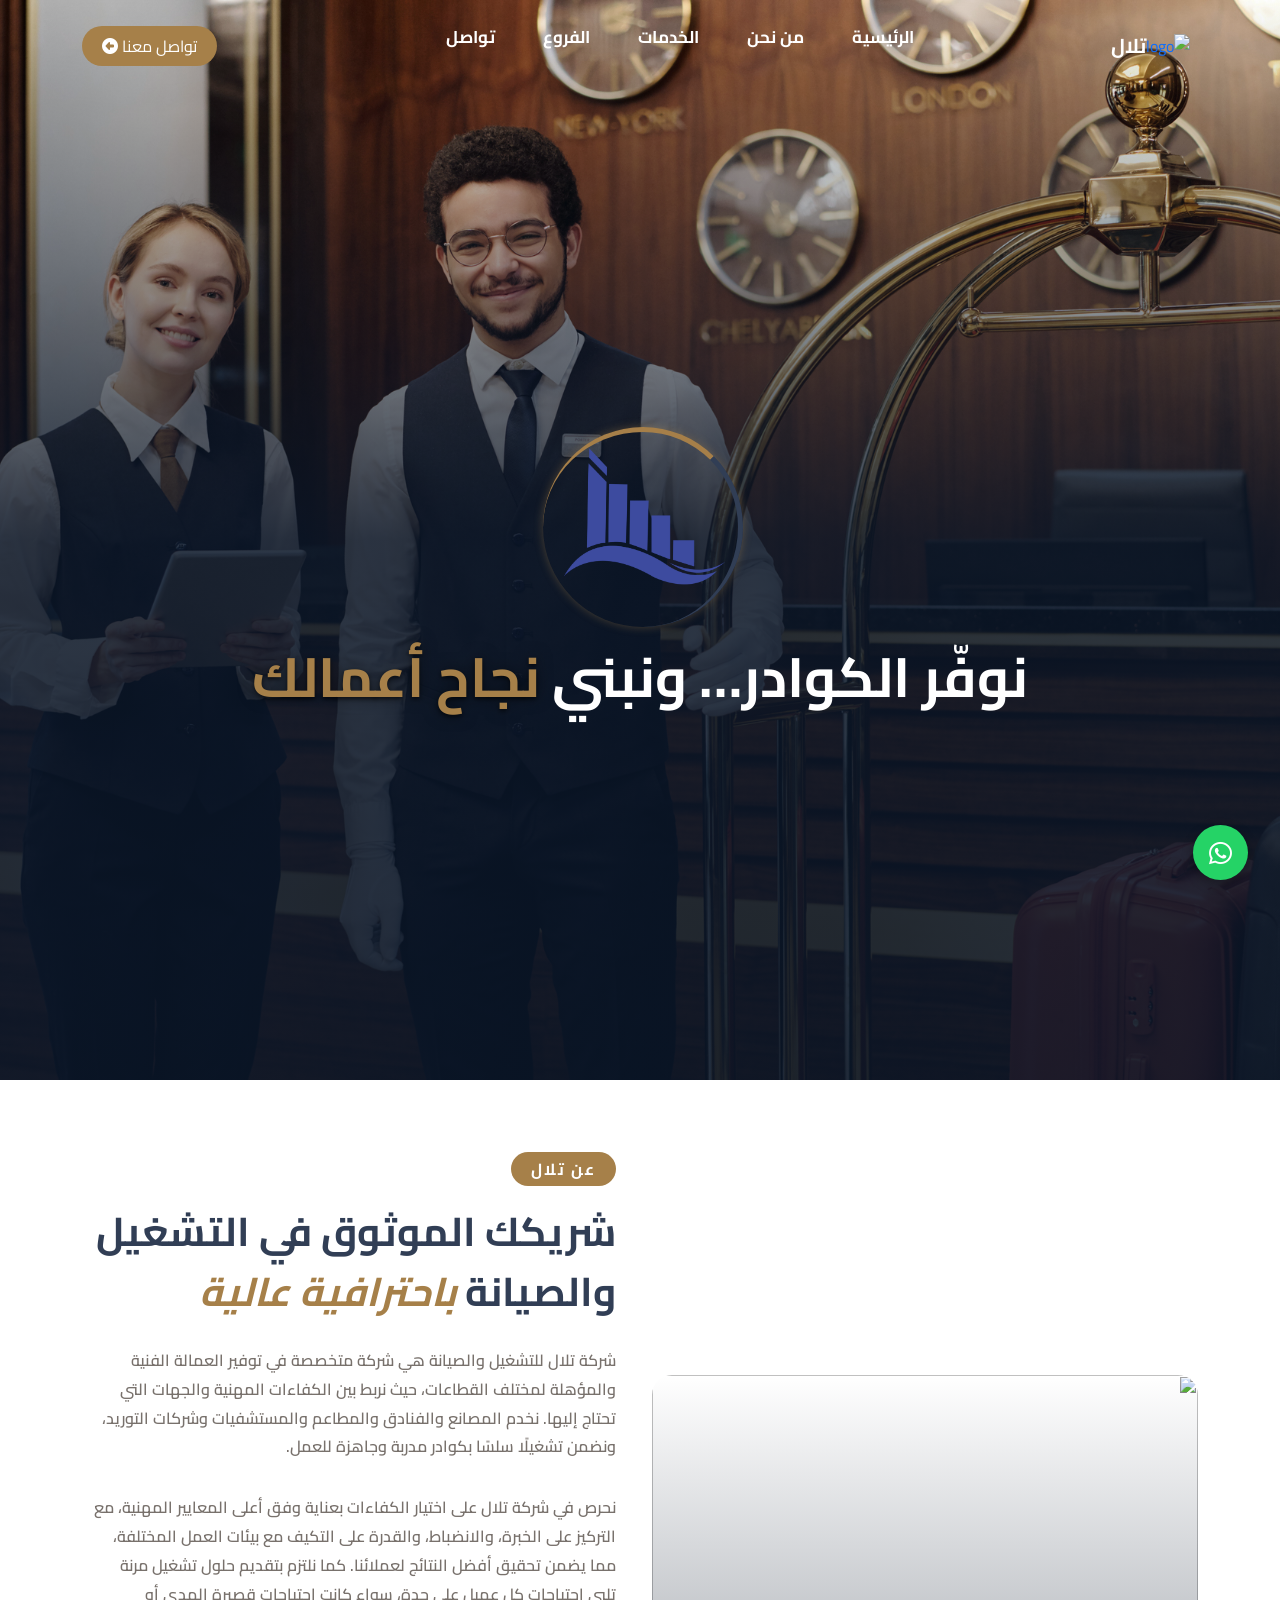
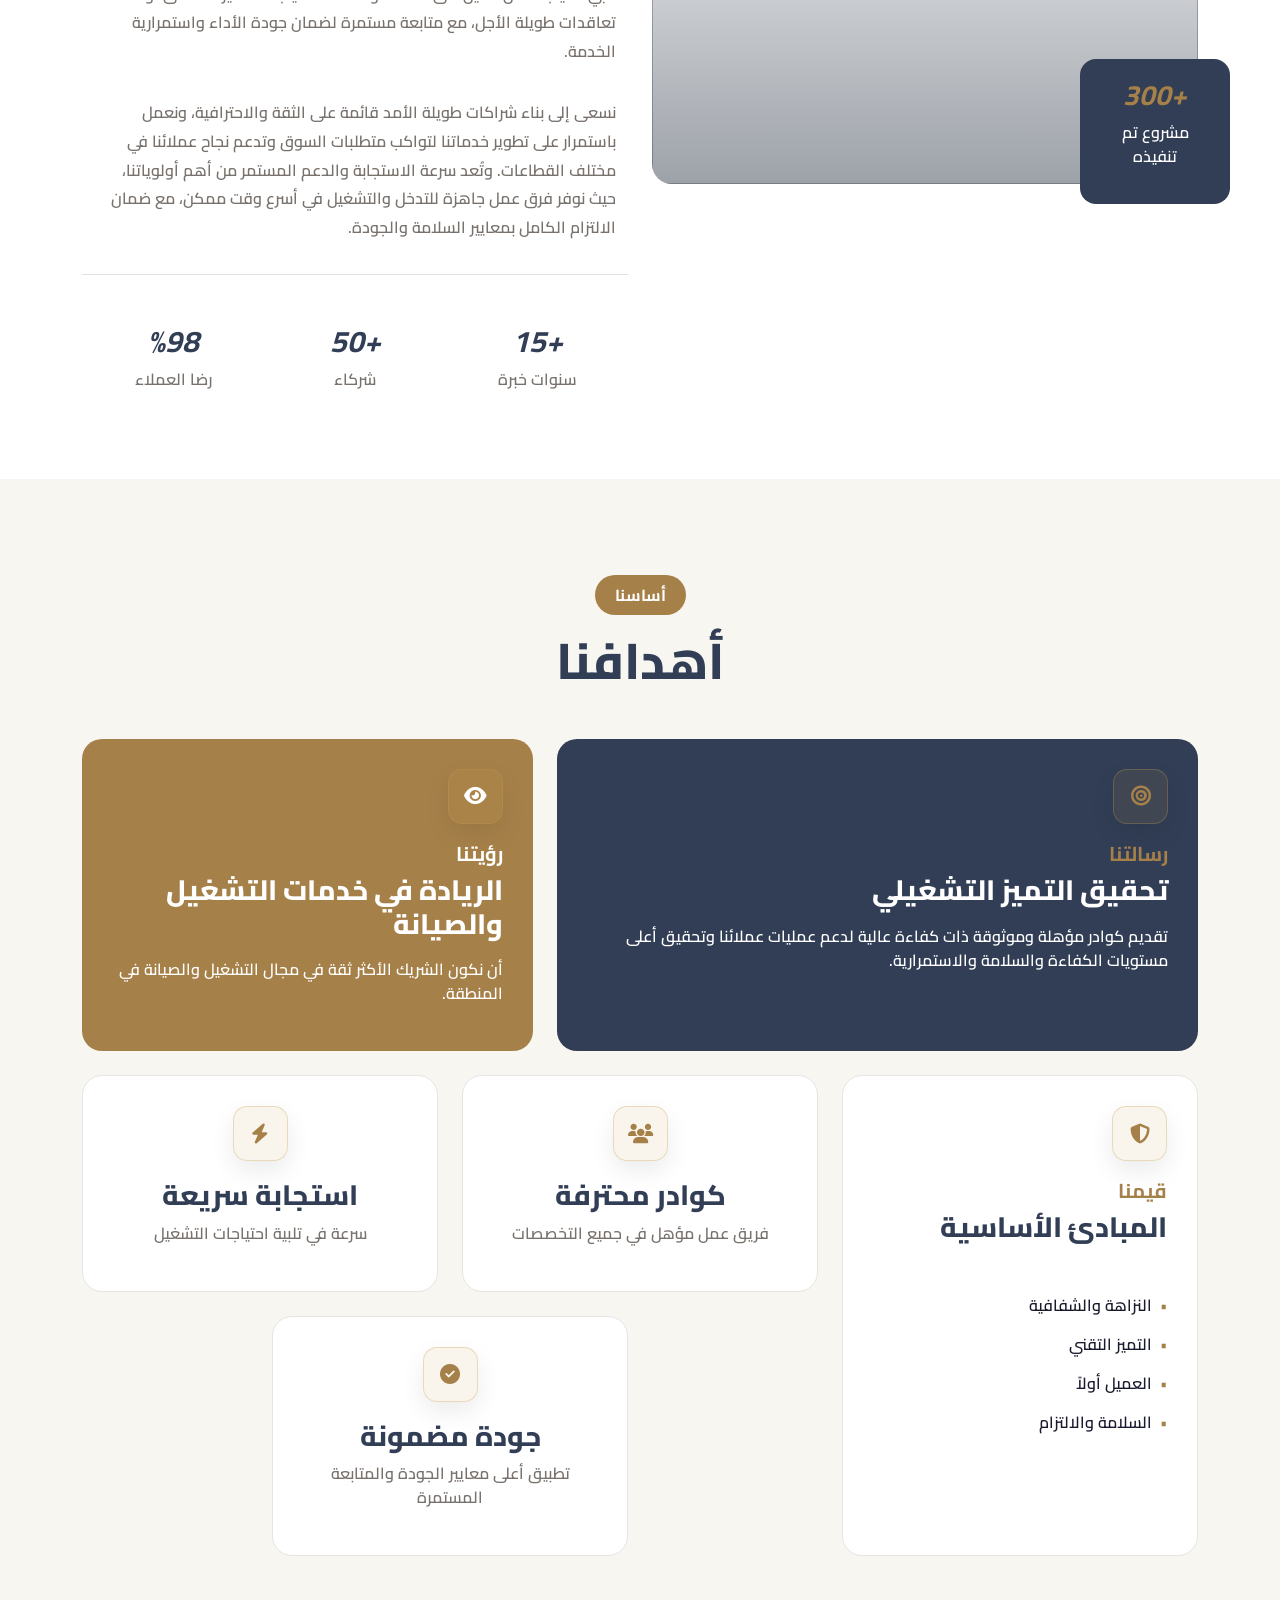
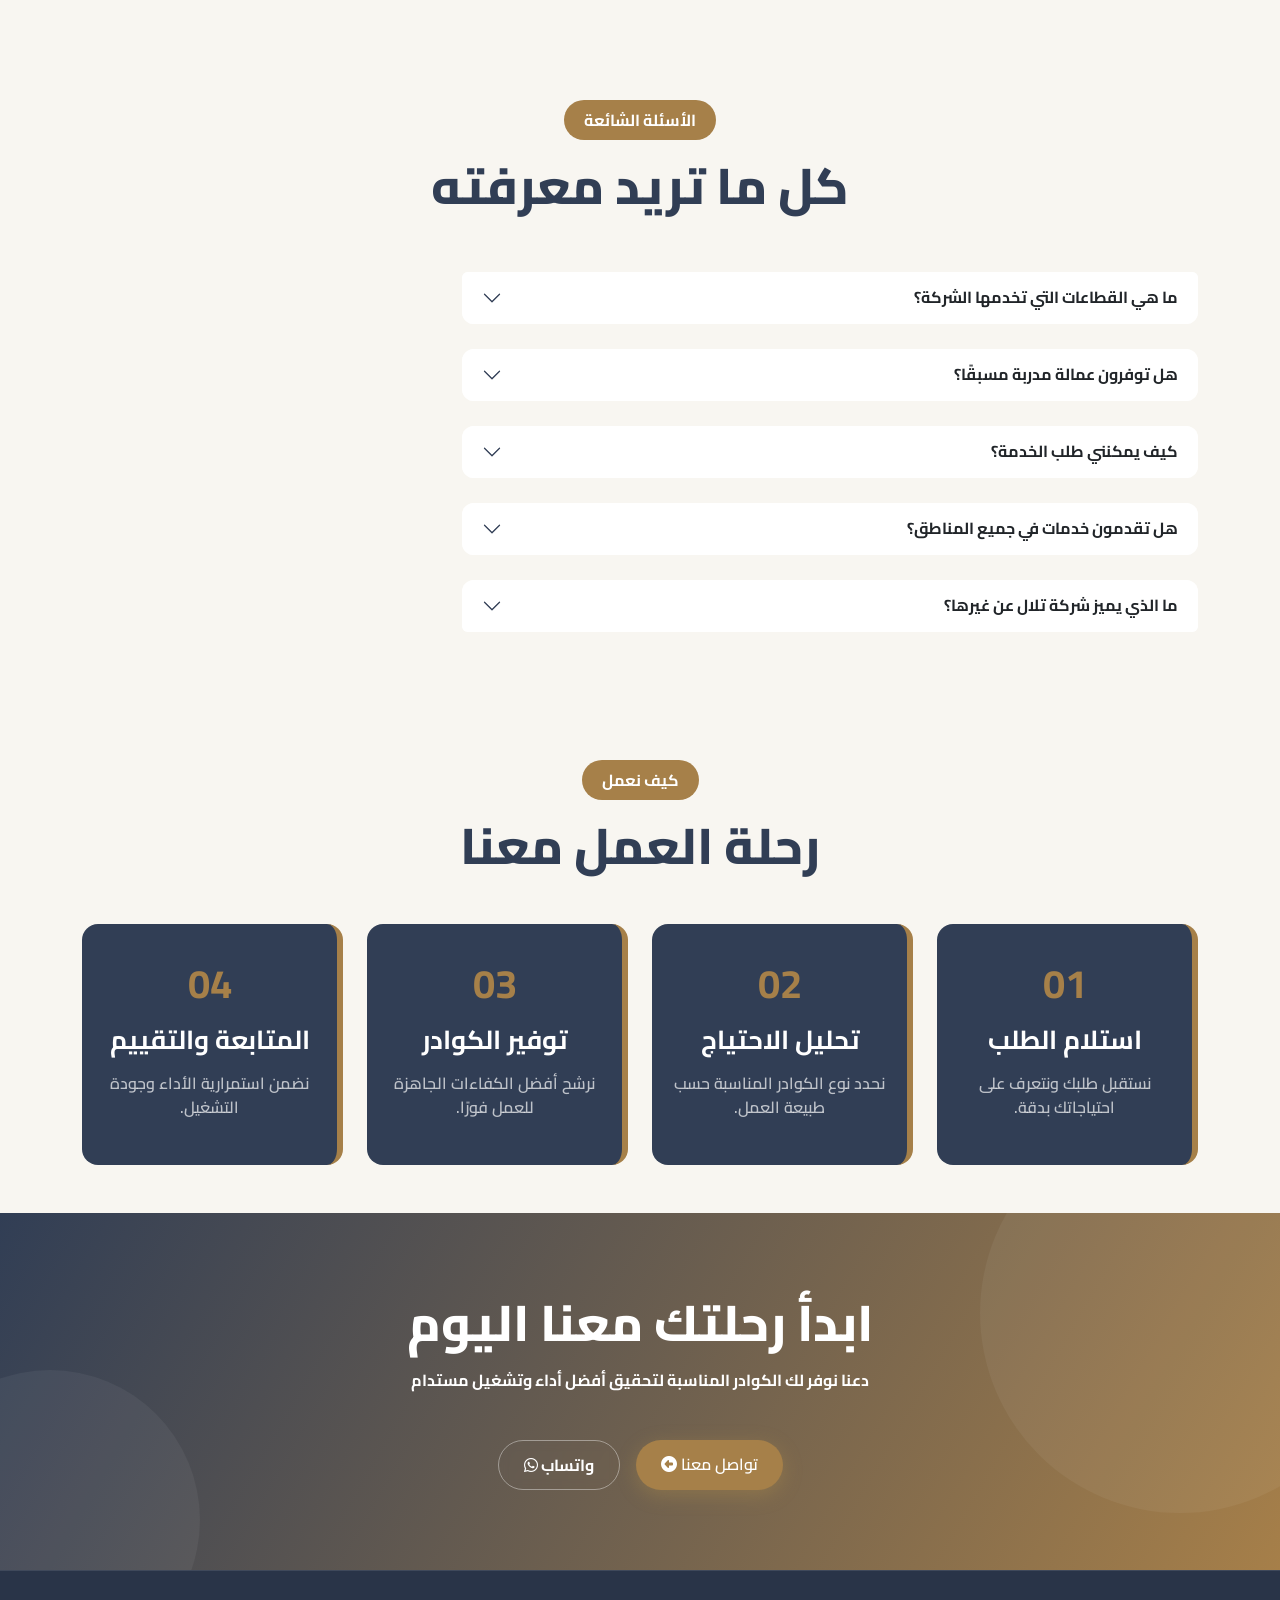
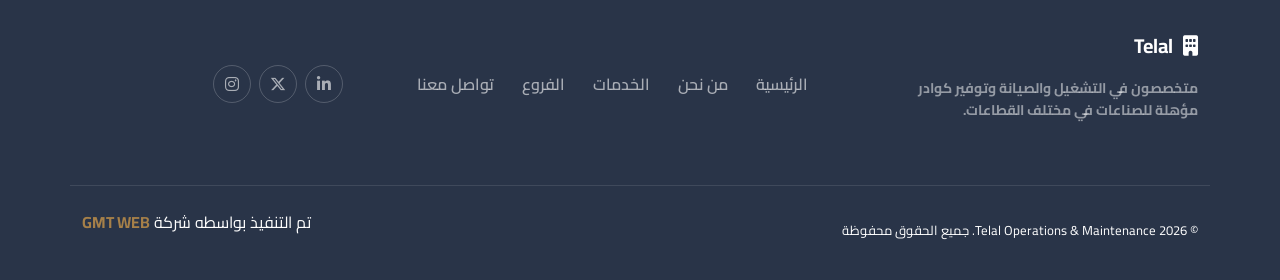
==== about-us.html @ 0234d39c "about-us pade adding" ====
<!DOCTYPE html>
<html lang="ar" dir="rtl">

<head>
    <meta charset="UTF-8">
    <meta name="viewport" content="width=device-width, initial-scale=1.0">
    <link rel="stylesheet" href="css/all.min.css">
    <link rel="stylesheet" href="css/bootstrap.min.css">
    <link rel="stylesheet" href="https://unpkg.com/aos@2.3.4/dist/aos.css" />
    <link rel="stylesheet" href="https://cdn.jsdelivr.net/npm/swiper@11/swiper-bundle.min.css">
    <link rel="stylesheet" href="css/index.css">
    <link rel="preconnect" href="https://fonts.googleapis.com">
    <link rel="preconnect" href="https://fonts.gstatic.com" crossorigin>
    <link
        href="https://fonts.googleapis.com/css2?family=Cairo:wght@200..1000&family=Inter:ital,opsz,wght@0,14..32,100..900;1,14..32,100..900&display=swap"
        rel="stylesheet">
    <title>Document</title>
</head>

<body>


    <nav id="navbar" class="navbar-custom fixed-top">
        <div class="container d-flex justify-content-between align-items-center">

            <a href="index.html" class="d-flex align-items-center text-decoration-none">
                <img src="https://via.placeholder.com/40" alt="logo" class="me-2">
                <span class="logo-text">تلال</span>
            </a>

            <ul class="nav-links d-none d-lg-flex gap-5">
                <li><a href="index.html">الرئيسية</a></li>
                <li><a href="#about">من نحن</a></li>
                <li><a href="index.html#services">الخدمات</a></li>
                <li><a href="index.html#branches">الفروع</a></li>
                <li><a href="index.html#contact">تواصل</a></li>
            </ul>
            <a href="index.html#contact" class="btn-contact d-none d-lg-inline-block">
                تواصل معنا
                <i class="fas fa-arrow-alt-circle-left"></i>
            </a>

            <button id="menuBtn" class="menu-btn d-lg-none">
                <span></span>
                <span></span>
                <span></span>
            </button>

        </div>
    </nav>

    <div id="overlay"></div>

    <div id="mobileMenu" class="mobile-menu">
        <a href="index.html">الرئيسية</a>
        <a href="#about">من نحن</a>
        <a href="index.html#services">الخدمات</a>
        <a href="index.html#branches">الفروع</a>
        <a href="index.html#contact">تواصل</a>

        <a href="index.html#contact" class="btn-contact mt-3 text-center">تواصل معنا</a>
    </div>

    <section class="hero-section swiper heroSwiper">
        <div class="swiper-wrapper">
            <div class="swiper-slide">
                <div class="hero-bg">
                    <img src="imgs/header-1.jpg">
                    <div class="overlay"></div>
                </div>

                <div class="container hero-content" data-aos="fade-up">
                    <div class="logo-img">
                        <img src="imgs/logo1.png" class="img-fluid" width="170" alt="">
                    </div>
                    <h1 class="hero-title mt-5">نوفّر الكوادر… ونبني <span>نجاح أعمالك</span></h1>
                </div>
            </div>
            <div class="swiper-slide">
                <div class="hero-bg">
                    <img src="imgs/hero-3.png">
                    <div class="overlay"></div>
                </div>

                <div class="container hero-content" data-aos="fade-up">
                    <div class="logo-img">
                        <img src="imgs/logo1.png" class="img-fluid" width="170" alt="">
                    </div>
                    <h1 class="hero-title mt-5">شريكك في <span>النمو والاستدامة</span></h1>
                </div>
            </div>
            <div class="swiper-slide">
                <div class="hero-bg">
                    <img src="imgs/header-2.jpg">
                    <div class="overlay"></div>
                </div>
                <div class="container hero-content" data-aos="fade-up">
                    <div class="logo-img">
                        <img src="imgs/logo1.png" class="img-fluid" width="170" alt="">
                    </div>
                    <h1 class="hero-title mt-5">كوادر مؤهلة… <span>نتائج مضمونة</span></h1>
                </div>
            </div>

        </div>
    </section>

    <section id="about" class="about-section py-5 overflow-hidden">
        <div class="container">
            <div class="row align-items-center g-4">

                <div class="col-lg-6 reveal-left position-relative">

                    <div class="image-box">
                        <img src="https://img.rocket.new/generatedImages/rocket_gen_img_1677fb809-1775140448208.png"
                            alt="">
                        <div class="image-overlay"></div>
                    </div>

                    <div class="floating-card">
                        <h3>+300</h3>
                        <p>مشروع تم تنفيذه</p>
                    </div>


                </div>

                <div class="col-lg-6 reveal-right d-flex flex-column gap-3 p-4">

                    <div class="d-flex align-items-center gap-2">
                        <span class="section-tag">عن تلال</span>
                    </div>

                    <h2 class="about-title">
                        شريكك الموثوق في التشغيل والصيانة
                        <span>باحترافية عالية</span>
                    </h2>

                    <p class="about-text">
                        شركة تلال للتشغيل والصيانة هي شركة متخصصة في توفير العمالة الفنية
                        والمؤهلة لمختلف القطاعات، حيث نربط بين الكفاءات المهنية
                        والجهات التي تحتاج إليها.

                        نخدم المصانع والفنادق والمطاعم والمستشفيات وشركات التوريد،
                        ونضمن تشغيلًا سلسًا بكوادر مدربة وجاهزة للعمل.
                    </p>
                    <p class="about-text">
                        نحرص في شركة تلال على اختيار الكفاءات بعناية وفق أعلى المعايير المهنية، مع التركيز على الخبرة،
                        والانضباط، والقدرة على التكيف مع بيئات العمل المختلفة، مما يضمن تحقيق أفضل النتائج لعملائنا.

                        كما نلتزم بتقديم حلول تشغيل مرنة تلبي احتياجات كل عميل على حدة، سواء كانت احتياجات قصيرة المدى
                        أو تعاقدات طويلة الأجل، مع متابعة مستمرة لضمان جودة الأداء واستمرارية الخدمة.
                    </p>
                    <p class="about-text">
                        نسعى إلى بناء شراكات طويلة الأمد قائمة على الثقة والاحترافية، ونعمل باستمرار على تطوير خدماتنا
                        لتواكب متطلبات السوق وتدعم نجاح عملائنا في مختلف القطاعات.

                        وتُعد سرعة الاستجابة والدعم المستمر من أهم أولوياتنا، حيث نوفر فرق عمل جاهزة للتدخل والتشغيل في
                        أسرع وقت ممكن، مع ضمان الالتزام الكامل بمعايير السلامة والجودة. </p>

                    <div class="row text-center pt-5 border-top">
                        <div class="col-4">
                            <h4>+15</h4>
                            <p>سنوات خبرة</p>
                        </div>
                        <div class="col-4">
                            <h4>+50</h4>
                            <p>شركاء</p>
                        </div>
                        <div class="col-4">
                            <h4>%98</h4>
                            <p>رضا العملاء</p>
                        </div>
                    </div>



                </div>

            </div>
        </div>
    </section>
    <section id="goals" class="goals py-5">
        <div class="container py-5">

            <div class="text-center mb-5 header">
                <p class="accent">أساسنا</p>
                <h2 class="title">
                    أهدافنا
                </h2>
            </div>

            <div class="row g-4">

                <div class="col-lg-7 ">
                    <div class="card-custom bg-primary-custom h-100" data-aos="fade-left">
                        <div class="icon-box icon-primary">
                            <i class="fas fa-bullseye"></i>
                        </div>

                        <h5 class="accent">رسالتنا</h5>
                        <h3 class="mb-3">تحقيق التميز التشغيلي</h3>
                        <p class="text-white">
                            تقديم كوادر مؤهلة وموثوقة ذات كفاءة عالية لدعم عمليات عملائنا
                            وتحقيق أعلى مستويات الكفاءة والسلامة والاستمرارية.
                        </p>
                    </div>
                </div>
                <div class="col-lg-5 ">
                    <div class="card-custom bg-accent-custom h-100" data-aos="fade-right">
                        <div class="icon-box icon-accent">
                            <i class="fas fa-eye text-white"></i>
                        </div>

                        <h5>رؤيتنا</h5>
                        <h3 class="mb-3">الريادة في خدمات التشغيل والصيانة</h3>
                        <p>
                            أن نكون الشريك الأكثر ثقة في مجال التشغيل والصيانة في المنطقة.
                        </p>
                    </div>
                </div>

                <div class="col-lg-4 ">
                    <div class="card-custom bg-surface h-100" data-aos="fade-left">
                        <div class="icon-box icon-light">
                            <i class="fas fa-shield-alt"></i>
                        </div>

                        <h5 class="accent">قيمنا</h5>
                        <h3 class="title mb-5">المبادئ الأساسية</h3>
                        <ul>
                            <li>النزاهة والشفافية</li>
                            <li>التميز التقني</li>
                            <li>العميل أولاً</li>
                            <li>السلامة والالتزام</li>
                        </ul>
                    </div>
                </div>

                <div class="col-lg-8 ">
                    <div class="h-100">
                        <div class="row g-4 justify-content-center text-center" data-aos="fade-right">

                            <div class="col-md-6 ">
                                <div class="card-custom bg-surface">
                                    <div class="icon-box icon-light mx-auto">
                                        <i class="fas fa-users"></i>
                                    </div>
                                    <h3 class="title">كوادر محترفة</h3>
                                    <p class="text-muted-custom">
                                        فريق عمل مؤهل في جميع التخصصات
                                    </p>
                                </div>
                            </div>

                            <div class="col-md-6">
                                <div class="card-custom bg-surface">
                                    <div class="icon-box icon-light mx-auto">
                                        <i class="fas fa-bolt"></i>
                                    </div>
                                    <h3 class="title">استجابة سريعة</h3>
                                    <p class="text-muted-custom">
                                        سرعة في تلبية احتياجات التشغيل
                                    </p>
                                </div>
                            </div>

                            <div class="col-md-6">
                                <div class="card-custom bg-surface">
                                    <div class="icon-box icon-light mx-auto">
                                        <i class="fas fa-check-circle"></i>
                                    </div>
                                    <h3 class="title">جودة مضمونة</h3>
                                    <p class="text-muted-custom">
                                        تطبيق أعلى معايير الجودة والمتابعة المستمرة
                                    </p>
                                </div>
                            </div>

                        </div>
                    </div>
                </div>

            </div>

        </div>
    </section>
    <section class="faq-section py-5" id="faq">
        <div class="container">

            <div class="text-center mb-5 header" data-aos="fade-up">
                <p class="accent">الأسئلة الشائعة</p>
                <h2 class="title">كل ما تريد معرفته</h2>
            </div>

            <div class="row g-4 justify-content-center align-items-center">
                <div class="col-lg-8">
                    <div class="accordion" id="faqAccordion">
                        <div class="accordion-item" data-aos="fade-up">
                            <h2 class="accordion-header">
                                <button class="accordion-button collapsed" data-bs-toggle="collapse"
                                    data-bs-target="#faq4">
                                    ما هي القطاعات التي تخدمها الشركة؟
                                </button>
                            </h2>
                            <div id="faq4" class="accordion-collapse collapse" data-bs-parent="#faqAccordion">
                                <div class="accordion-body">
                                    نخدم مجموعة واسعة من القطاعات مثل المصانع، المستشفيات، الفنادق، المطاعم، وشركات
                                    التوريد.
                                </div>
                            </div>
                        </div>

                        <div class="accordion-item" data-aos="fade-up">
                            <h2 class="accordion-header">
                                <button class="accordion-button collapsed" data-bs-toggle="collapse"
                                    data-bs-target="#faq5">
                                    هل توفرون عمالة مدربة مسبقًا؟
                                </button>
                            </h2>
                            <div id="faq5" class="accordion-collapse collapse" data-bs-parent="#faqAccordion">
                                <div class="accordion-body">
                                    نعم، جميع الكوادر لدينا يتم اختيارها وتدريبها وفق معايير مهنية لضمان الجاهزية
                                    والكفاءة.
                                </div>
                            </div>
                        </div>

                        <div class="accordion-item" data-aos="fade-up">
                            <h2 class="accordion-header">
                                <button class="accordion-button collapsed" data-bs-toggle="collapse"
                                    data-bs-target="#faq6">
                                    كيف يمكنني طلب الخدمة؟
                                </button>
                            </h2>
                            <div id="faq6" class="accordion-collapse collapse" data-bs-parent="#faqAccordion">
                                <div class="accordion-body">
                                    يمكنك التواصل معنا عبر نموذج الاتصال في الموقع أو من خلال الواتساب وسيتم الرد عليك
                                    في أسرع وقت.
                                </div>
                            </div>
                        </div>

                        <div class="accordion-item" data-aos="fade-up">
                            <h2 class="accordion-header">
                                <button class="accordion-button collapsed" data-bs-toggle="collapse"
                                    data-bs-target="#faq7">
                                    هل تقدمون خدمات في جميع المناطق؟
                                </button>
                            </h2>
                            <div id="faq7" class="accordion-collapse collapse" data-bs-parent="#faqAccordion">
                                <div class="accordion-body">
                                    نعم، نعمل على تغطية مختلف المناطق ونوفر فرق عمل جاهزة حسب موقع المشروع.
                                </div>
                            </div>
                        </div>

                        <div class="accordion-item" data-aos="fade-up">
                            <h2 class="accordion-header">
                                <button class="accordion-button collapsed" data-bs-toggle="collapse"
                                    data-bs-target="#faq8">
                                    ما الذي يميز شركة تلال عن غيرها؟
                                </button>
                            </h2>
                            <div id="faq8" class="accordion-collapse collapse" data-bs-parent="#faqAccordion">
                                <div class="accordion-body">
                                    نتميز بالخبرة، سرعة الاستجابة، جودة الكوادر، والالتزام بتقديم حلول تشغيل مرنة تناسب
                                    احتياجات كل عميل.
                                </div>
                            </div>
                        </div>

                    </div>
                </div>
                <div class="col-lg-4">
                    <div class="img">
                        <img src="imgs/FAQ.jpg" class="img-fluid faq-img" alt="">
                    </div>
                </div>
            </div>

        </div>
    </section>
    <section class="process py-5">
        <div class="container">

            <div class="text-center mb-5 header" data-aos="fade-up">
                <p class="accent">كيف نعمل</p>
                <h2 class="title">رحلة العمل معنا</h2>
            </div>

            <div class="row g-4 text-center">

                <div class="col-md-3" data-aos="fade-up">
                    <div class="process-box">
                        <div class="step">01</div>
                        <h5>استلام الطلب</h5>
                        <p>نستقبل طلبك ونتعرف على احتياجاتك بدقة.</p>
                    </div>
                </div>

                <div class="col-md-3" data-aos="fade-up">
                    <div class="process-box">
                        <div class="step">02</div>
                        <h5>تحليل الاحتياج</h5>
                        <p>نحدد نوع الكوادر المناسبة حسب طبيعة العمل.</p>
                    </div>
                </div>

                <div class="col-md-3" data-aos="fade-up">
                    <div class="process-box">
                        <div class="step">03</div>
                        <h5>توفير الكوادر</h5>
                        <p>نرشح أفضل الكفاءات الجاهزة للعمل فورًا.</p>
                    </div>
                </div>

                <div class="col-md-3" data-aos="fade-up">
                    <div class="process-box">
                        <div class="step">04</div>
                        <h5>المتابعة والتقييم</h5>
                        <p>نضمن استمرارية الأداء وجودة التشغيل.</p>
                    </div>
                </div>

            </div>

        </div>
    </section>
    <section class="final-cta text-center">
        <div class="container">

            <div class="text-center mb-5 header">
                <h2 class="title" data-aos="fade-up">ابدأ رحلتك معنا اليوم</h2>

                <p data-aos="fade-up" class="text-muted fw-bold">
                    دعنا نوفر لك الكوادر المناسبة لتحقيق أفضل أداء وتشغيل مستدام
                </p>
            </div>

            <div class="d-flex justify-content-center gap-3 mt-4 flex-wrap" data-aos="fade-up">

                <a href="index.html#contact" class="btn-main">
                    تواصل معنا
                    <i class="fas fa-arrow-alt-circle-left"></i>
                </a>

                <a href="https://wa.me/966560216521" target="_blank" class="btn-outline">
                    واتساب
                    <i class="fab fa-whatsapp"></i>
                </a>

            </div>

        </div>
    </section>
    <footer>

        <div class="container">
            <div class="row border-bottom border-light border-opacity-10 pb-4 align-items-center">
                <div class="col-md-6 col-lg-4 mb-4">
                    <div class="footer-logo">
                        <i class="fa-solid fa-building"></i>
                        <span>Telal</span>
                    </div>
                    <p class="footer-text mt-3 fw-bold">
                        متخصصون في التشغيل والصيانة وتوفير كوادر مؤهلة للصناعات في مختلف القطاعات.
                    </p>
                </div>

                <div class="col-md-6 col-lg-5 mb-4">
                    <div class="d-flex flex-wrap gap-2">
                        <a class="footer-link" href="index.html">الرئيسية</a>
                        <a class="footer-link" href="#about">من نحن</a>
                        <a class="footer-link" href="index.html#services">الخدمات</a>
                        <a class="footer-link" href="index.html#branches">الفروع</a>
                        <a class="footer-link" href="index.html#contact">تواصل معنا</a>
                    </div>
                </div>

                <div class="col-md-6 col-lg-3 mb-4 d-flex gap-2">
                    <a href="#" class="social-icon"><i class="fa-brands fa-linkedin-in"></i></a>
                    <a href="#" class="social-icon"><i class="fa-brands fa-x-twitter"></i></a>
                    <a href="#" class="social-icon"><i class="fa-brands fa-instagram"></i></a>
                </div>
            </div>
            <div class="d-flex flex-column flex-md-row justify-content-between align-items-center pt-4">

                <div class="bottom-text text-white mb-2 mb-md-0">
                    © 2026 Telal Operations & Maintenance. جميع الحقوق محفوظة
                </div>

                <div class="d-flex gap-3">
                    <p>تم التنفيذ بواسطه شركة
                        <a href="https://www.facebook.com/people/GMTWeb/100090592885243/?mibextid=ZbWKwL" target="_blank" class="text-warning fw-bold text-decoration-none d-inline-block">GMT WEB</a>
                    </p>
                </div>

            </div>

        </div>

    </footer>
    <a href="https://wa.me/966560216521" target="_blank" class="whatsapp-float">
        <i class="fab fa-whatsapp"></i>
    </a>

    <script src="js/bootstrap.bundle.min.js"></script>
    <script src="https://unpkg.com/aos@2.3.4/dist/aos.js"></script>
    <script src="https://cdn.jsdelivr.net/npm/swiper@11/swiper-bundle.min.js"></script>
    <script src="js/index.js"></script>
</body>

</html>
---- css/index.css ----
:root {
    --color-primary: #313e55;
    --color-primary-dark: #293448;
    --color-primary-light: #0D1F3C;
    --color-accent: #a68049;
    --color-accent-light: #E8C06A;
    --color-accent-dark: #8B6914;
    --color-background: #F8F6F1;
    --color-surface: #FFFFFF;
    --color-foreground: #1A1A2E;
    --color-muted: #78716C;
    --color-border: #E7E5E4;
    --color-stone-50: #FAFAF9;
    --color-stone-100: #F5F5F4;
    --color-stone-200: #E7E5E4;
    --color-stone-300: #D6D3D1;
    --color-stone-400: #A8A29E;
    --color-stone-500: #78716C;
    --color-stone-600: #57534E;
}

* {
    box-sizing: border-box;
    padding: 0;
    margin: 0;
}

html {
    scroll-behavior: smooth;
}

body {
    font-family: 'cairo', sans-serif;
    background-color: var(--color-background);
    color: var(--color-foreground);
    -webkit-font-smoothing: antialiased;
    -moz-osx-font-smoothing: grayscale;
    overflow-x: hidden;
}



::-webkit-scrollbar {
    width: 4px;
}

::-webkit-scrollbar-track {
    background: var(--color-background);
}

::-webkit-scrollbar-thumb {
    background: var(--color-accent);
    border-radius: 2px;
}

::-webkit-scrollbar-thumb:hover {
    background: var(--color-accent-dark);
}

::selection {
    background: var(--color-accent);
    color: #fff;
}

.noise-overlay {
    position: fixed;
    top: 0;
    left: 0;
    width: 100%;
    height: 100%;
    pointer-events: none;
    z-index: 9999;
    opacity: 0.025;
    background-image: url("data:image/svg+xml,%3Csvg viewBox='0 0 200 200' xmlns='http://www.w3.org/2000/svg'%3E%3Cfilter id='n'%3E%3CfeTurbulence type='fractalNoise' baseFrequency='0.75' numOctaves='4' stitchTiles='stitch'/%3E%3C/filter%3E%3Crect width='100%25' height='100%25' filter='url(%23n)'/%3E%3C/svg%3E");
}

.glass-nav {
    background: var(--color-primary-dark);
    backdrop-filter: blur(10px);
    padding: 10px 0;
    border-bottom: 1px solid rgba(255, 255, 255, 0.1);
    border-bottom: 1px solid rgba(255, 255, 255, 0.2);
}

.glass-nav-light {
    background: var(--color-primary-dark);
    backdrop-filter: blur(10px);
    padding: 10px 0;
    border-bottom: 1px solid rgba(255, 255, 255, 0.1);
    border-bottom: 1px solid rgba(255, 255, 255, 0.2);
}

.hero-mask {
    background: linear-gradient(105deg,
            rgba(10, 22, 40, 0.88) 0%,
            rgba(10, 22, 40, 0.65) 45%,
            rgba(10, 22, 40, 0.15) 75%,
            rgba(10, 22, 40, 0.05) 100%);
}

@keyframes fadeInUp {
    from {
        opacity: 0;
        transform: translateY(28px);
    }

    to {
        opacity: 1;
        transform: translateY(0);
    }
}

.fade-in-up {
    animation: fadeInUp 0.85s cubic-bezier(0.22, 1, 0.36, 1) forwards;
    opacity: 0;
}

.delay-100 {
    animation-delay: 0.1s;
}

.delay-200 {
    animation-delay: 0.2s;
}

.delay-300 {
    animation-delay: 0.3s;
}

.delay-400 {
    animation-delay: 0.4s;
}

.delay-500 {
    animation-delay: 0.5s;
}

.reveal {
    opacity: 0;
    transform: translateY(32px);
    transition: opacity 0.75s cubic-bezier(0.22, 1, 0.36, 1),
        transform 0.75s cubic-bezier(0.22, 1, 0.36, 1);
}

.reveal.revealed {
    opacity: 1;
    transform: translateY(0);
}

.reveal-left {
    opacity: 0;
    transform: translateX(-40px);
    transition: opacity 0.85s cubic-bezier(0.22, 1, 0.36, 1),
        transform 0.85s cubic-bezier(0.22, 1, 0.36, 1);
}

.reveal-left.revealed {
    opacity: 1;
    transform: translateX(0);
}

.reveal-right {
    opacity: 0;
    transform: translateX(40px);
    transition: opacity 0.85s cubic-bezier(0.22, 1, 0.36, 1),
        transform 0.85s cubic-bezier(0.22, 1, 0.36, 1);
}

.reveal-right.revealed {
    opacity: 1;
    transform: translateX(0);
}

.stagger-1 {
    transition-delay: 0.05s;
}

.stagger-2 {
    transition-delay: 0.12s;
}

.stagger-3 {
    transition-delay: 0.19s;
}

.stagger-4 {
    transition-delay: 0.26s;
}

.stagger-5 {
    transition-delay: 0.33s;
}

.stagger-6 {
    transition-delay: 0.40s;
}

.card-lift {
    transition: transform 0.45s cubic-bezier(0.2, 0.8, 0.2, 1),
        box-shadow 0.45s cubic-bezier(0.2, 0.8, 0.2, 1);
}

.card-lift:hover {
    transform: translateY(-6px);
    box-shadow: 0 24px 48px -8px rgba(10, 22, 40, 0.12);
}

.gold-link {
    position: relative;
    display: inline-block;
}

.gold-link::after {
    content: '';
    position: absolute;
    bottom: -2px;
    left: 0;
    width: 0;
    height: 1px;
    background: var(--color-accent);
    transition: width 0.35s cubic-bezier(0.22, 1, 0.36, 1);
}

.gold-link:hover::after {
    width: 100%;
}

.grayscale-reveal {
    filter: grayscale(100%) brightness(0.85);
    transition: filter 0.65s cubic-bezier(0.2, 0.8, 0.2, 1);
}

.grayscale-reveal:hover {
    filter: grayscale(0%) brightness(1);
}

@keyframes ping {

    75%,
    100% {
        transform: scale(2);
        opacity: 0;
    }
}

.animate-ping {
    animation: ping 1.5s cubic-bezier(0, 0, 0.2, 1) infinite;
}

@keyframes countUp {
    from {
        opacity: 0;
        transform: translateY(12px);
    }

    to {
        opacity: 1;
        transform: translateY(0);
    }
}

.accordion-content {
    max-height: 0;
    overflow: hidden;
    transition: max-height 0.45s cubic-bezier(0.22, 1, 0.36, 1);
}

.accordion-content.open {
    max-height: 400px;
}

.whatsapp-float {
    position: fixed;
    bottom: 2rem;
    right: 2rem;
    z-index: 1000;
    width: 3.5rem;
    height: 3.5rem;
    background: #25D366;
    border-radius: 50%;
    display: flex;
    align-items: center;
    justify-content: center;
    box-shadow: 0 4px 20px rgba(37, 211, 102, 0.4);
    transition: transform 0.3s cubic-bezier(0.2, 0.8, 0.2, 1),
        box-shadow 0.3s ease;
}

.whatsapp-float:hover {
    transform: scale(1.1) translateY(-2px);
    box-shadow: 0 8px 28px rgba(37, 211, 102, 0.5);
}

.mobile-menu {
    transform: translateX(100%);
    transition: transform 0.4s cubic-bezier(0.22, 1, 0.36, 1);
}

.mobile-menu.open {
    transform: translateX(0);
}

.gold-divider {
    width: 3rem;
    height: 2px;
    background: linear-gradient(90deg, var(--color-accent), var(--color-accent-light));
    border-radius: 1px;
}

.bento-glow {
    position: absolute;
    border-radius: 50%;
    background: rgba(196, 154, 74, 0.12);
    filter: blur(60px);
    pointer-events: none;
}

.service-card-img {
    position: absolute;
    inset: 0;
    opacity: 0;
    transition: opacity 0.55s cubic-bezier(0.2, 0.8, 0.2, 1);
}

.service-card:hover .service-card-img {
    opacity: 1;
}

.service-card:hover .service-card-content {
    color: white;
}

.no-scrollbar::-webkit-scrollbar {
    display: none;
}

.no-scrollbar {
    -ms-overflow-style: none;
    scrollbar-width: none;
}

.project-card-overlay {
    opacity: 0;
    transition: opacity 0.5s cubic-bezier(0.2, 0.8, 0.2, 1);
}

.project-card:hover .project-card-overlay {
    opacity: 1;
}

.quote-mark {
    font-family: 'Fraunces', serif;
    font-size: 6rem;
    line-height: 0.8;
    color: var(--color-accent);
    opacity: 0.25;
    position: absolute;
    top: 1rem;
    left: 1.5rem;
}

.navbar-custom {
    padding: 25px 0;
    transition: 0.4s;
    background: transparent;
    border-bottom: 1px solid transparent;
}

.navbar-custom.scrolled {
    background: var(--color-primary-dark);
    backdrop-filter: blur(10px);
    padding: 30px 0;
    border-bottom: 1px solid rgba(255, 255, 255, 0.1);
    border-bottom: 1px solid rgba(255, 255, 255, 0.2);

}

.logo-text {
    color: var(--color-surface);
    font-weight: 700;
    font-size: 20px;
}

.nav-links {
    list-style: none;
    gap: 25px;
}

.nav-links a {
    color: var(--color-surface);
    text-decoration: none;
    transition: 0.3s;
    position: relative;
    display: inline-block;
    font-weight: 700;
    display: inline-block;
    font-size: 17px;
}


.nav-links a::after {
    content: '';
    position: absolute;
    bottom: -2px;
    left: 0;
    width: 0;
    height: 3px;
    background: var(--color-accent);
    transition: width 0.35s cubic-bezier(0.22, 1, 0.36, 1);
}

.nav-links a:hover::after {
    width: 100%;
}

.nav-links a:hover {
    color: var(--color-surface);
}


.btn-contact {
    background: var(--color-accent);
    color: var(--color-surface);
    padding: 8px 20px;
    border-radius: 30px;
    text-decoration: none;
    transition: 0.3s;
}

.btn-contact:hover {
    background: var(--color-accent-dark);
    color: var(--color-surface) !important;
}


.menu-btn {
    border: none;
    background: none;
    display: flex;
    flex-direction: column;
    gap: 5px;
}

.menu-btn span {
    width: 25px;
    height: 2px;
    background: var(--color-surface);
    transition: 0.3s;
}


.mobile-menu {
    position: fixed;
    top: 0;
    right: -100%;
    width: 260px;
    height: 100%;
    background: var(--color-primary-dark);
    padding: 80px 20px;
    transition: 0.4s;
    z-index: 1000;
}

.mobile-menu.open {
    right: 0;
}

.mobile-menu a {
    display: block;
    color: rgba(255, 255, 255, 0.8);
    padding: 10px 0;
    text-decoration: none;
    border-bottom: 1px solid rgba(255, 255, 255, 0.1);
}

.mobile-menu a:hover {
    color: var(--color-accent);
}


#overlay {
    position: fixed;
    inset: 0;
    background: rgba(0, 0, 0, 0.7);
    opacity: 0;
    pointer-events: none;
    transition: 0.3s;
}

#overlay.active {
    opacity: 1;
    pointer-events: auto;
}


.hero-section {
    position: relative;
    min-height: 120vh;
    display: flex;
    align-items: center;
    overflow: hidden;
}


.hero-bg {
    position: absolute;
    inset: 0;
    z-index: 0;
}

.hero-bg img {
    width: 100%;
    height: 100%;
    object-fit: cover;
}

.overlay {
    position: absolute;
    inset: 0;
    background: linear-gradient(to top,
            rgba(10, 22, 40, 0.85),
            rgba(10, 22, 40, 0.4),
            transparent);
}


.hero-content {
    position: relative;
    z-index: 2;
    color: var(--color-surface);
    padding-bottom: 50px;
    padding-top: 150px;

}

@media screen and (max-width:992px) {
    .hero-content {
        padding-top: 200px;
    }
}

.badge-custom {
    display: inline-flex;
    align-items: center;
    gap: 8px;
    background: rgba(10, 22, 40, 0.6);
    padding: 8px 15px;
    border-radius: 30px;
    font-size: 12px;
    border: 1px solid rgba(196, 154, 74, 0.3);
}

.dot {
    width: 8px;
    height: 8px;
    background: var(--color-accent);
    border-radius: 50%;
}

.hero-title {
    font-size: 55px;
    font-weight: 700;
    line-height: 1.4;
    margin-bottom: 20px;
}

.hero-title span {
    color: var(--color-accent);
    text-shadow:
        0 2px 4px rgba(0, 0, 0, 0.6),
        0 0 15px rgba(0, 0, 0, 0.5);
}

.hero-text {
    color: rgba(255, 255, 255, 0.75);
    max-width: 500px;
    margin-bottom: 30px;
}

.btn-main {
    background: var(--color-accent);
    color: var(--color-surface);
    padding: 12px 25px;
    border-radius: 30px;
    text-decoration: none;
    transition: 0.3s;
    box-shadow: 0 5px 20px rgba(196, 154, 74, 0.3);
    font-weight: 600;
}

.btn-main:hover {
    background: var(--color-accent-dark);
    box-shadow: 0 8px 25px rgba(196, 154, 74, 0.5);
    font-weight: 700;

}

.btn-outline {
    border: 1px solid rgba(255, 255, 255, 0.4);
    color: var(--color-surface);
    padding: 12px 25px;
    border-radius: 30px;
    text-decoration: none;
    backdrop-filter: blur(5px);
    transition: 0.3s;
    font-weight: 700;

}

.btn-outline:hover {
    border-color: var(--color-accent);
    color: var(--color-accent);
}


.stat-box {
    background: rgba(10, 22, 40, 0.5);
    padding: 20px;
    border-radius: 18px;
    text-align: center;
    backdrop-filter: blur(12px);
    border: 1px solid rgba(255, 255, 255, 0.1);
    transition: 0.3s;
}

.stat-box:hover {
    border-color: rgba(196, 154, 74, 0.4);
    background: rgba(10, 22, 40, 0.7);
}

.stat-box h3 {
    color: var(--color-accent);
    font-size: 28px;
    font-style: italic;
    font-weight: 700;
}

.stat-box p {
    font-size: 16px;
    color: rgba(255, 255, 255, 0.6);
    text-transform: uppercase;
    font-weight: 600;
}


.scroll-indicator {
    position: absolute;
    bottom: 20px;
    left: 50%;
    transform: translateX(-50%);
    text-align: center;
    color: rgba(255, 255, 255, 0.5);
    font-size: 12px;
    letter-spacing: 2px;
}

@media screen and (max-width:992px) {
    .scroll-indicator {
        bottom: -10px;

    }
}

.scroll-indicator .line {
    width: 2px;
    height: 40px;
    background: linear-gradient(to bottom, white, transparent);
    margin: auto;
    animation: bounce 1.5s infinite;
}

@keyframes bounce {

    0%,
    100% {
        transform: translateY(0);
    }

    50% {
        transform: translateY(10px);
    }
}

#overlay {
    position: fixed;
    inset: 0;
    background: rgba(10, 22, 40, 0.85);
    backdrop-filter: blur(6px);
    opacity: 0;
    pointer-events: none;
    transition: 0.3s;
    z-index: 40;
}

#overlay.active {
    opacity: 1;
    pointer-events: auto;
}

.menu-btn span {
    display: block;
    width: 24px;
    height: 2px;
    background: white;
    transition: 0.3s;
}

.menu-btn.active span:nth-child(1) {
    transform: rotate(45deg) translateY(7px);
}

.menu-btn.active span:nth-child(2) {
    opacity: 0;
}

.menu-btn.active span:nth-child(3) {
    transform: rotate(-45deg) translateY(-7px);
}

.about-section {
    background: var(--color-surface);
}

.image-box {
    position: relative;
    border-radius: 20px;
    overflow: hidden;
    aspect-ratio: 4/3;
}

.image-box img {
    width: 100%;
    height: 100%;
    object-fit: cover;
}

.image-overlay {
    position: absolute;
    inset: 0;
    background: linear-gradient(to top, rgba(10, 22, 40, 0.4), transparent);
}

.floating-card {
    position: absolute;
    bottom: -20px;
    right: -20px;
    background: var(--color-primary);
    color: white;
    padding: 20px;
    border-radius: 16px;
    width: 150px;
    text-align: center;
}

.floating-card h3 {
    color: var(--color-accent);
    font-style: italic;
    font-weight: 700;
}

.floating-card p {
    font-size: 16px;
    color: rgba(255, 255, 255, 1) !important;
    font-weight: 700;
}

.about-title {
    font-size: 40px;
    color: var(--color-primary);
    font-weight: 700;
    line-height: 1.5;
}

.about-title span {
    color: var(--color-accent);
    font-style: italic;
}

.about-text {
    color: var(--color-muted);
    line-height: 1.8;
    font-weight: 600;
    font-size: 16px !important;
}

.about-section h4 {
    color: var(--color-primary);
    font-style: italic;
    font-weight: 700;
    font-size: 30px;
}

.about-section p {
    font-size: 16px;
    color: var(--color-muted);
    font-weight: 600;
}

.learn-more {
    display: inline-block;
    margin-top: 10px;
    color: var(--color-surface);
    text-decoration: none;
    transition: 0.3s;
    background-color: var(--color-accent);
    padding: 10px 20px;
    border-radius: 25px;
    font-weight: 600;
}

.learn-more:hover {
    background-color: var(--color-accent-dark);
    transform: translateY(-4px);
}



.section-tag {
    font-size: 16px;
    letter-spacing: 2px;
    background-color: var(--color-accent);
    color: var(--color-surface);
    padding: 5px 20px;
    border-radius: 30px;
    font-weight: 700;
}

.reveal-left {
    opacity: 0;
    transform: translateX(-40px);
    transition: 0.8s;
}

.reveal-right {
    opacity: 0;
    transform: translateX(40px);
    transition: 0.8s;
}

.revealed {
    opacity: 1;
    transform: translateX(0);
}

.title {
    color: var(--color-primary);
    font-weight: 700;
}

.header .title {
    font-weight: 800;
    font-size: 50px;
}

.header .accent {
    background-color: var(--color-accent);
    color: var(--color-surface);
    display: inline-block;
    padding: 8px 20px;
    font-weight: 700;
    border-radius: 30px;
}

.card-custom {
    border-radius: 20px;
    padding: 30px;
    transition: 0.4s;
    position: relative;
    overflow: hidden;
}

.card-custom p {
    font-weight: 600;
}

.card-custom:hover {
    transform: translateY(-10px);
}

.bg-primary-custom {
    background: var(--color-primary);
    color: white;
}

.bg-accent-custom {
    background: var(--color-accent);
    color: white;
}

.bg-surface {
    background: var(--color-surface);
    border: 1px solid var(--color-border);
}

.text-muted-custom {
    color: var(--color-muted);
}



.goals ul {
    list-style: none;
    padding: 0;
}

.goals ul li::before {
    content: "•";
    color: var(--color-accent);
    margin-left: 8px;
}

.goals ul li {
    margin-bottom: 15px;
    font-weight: 600;
}

.goals .icon-box {
    box-shadow: 0 10px 25px rgba(0, 0, 0, 0.08);
}


.goals .icon-box {
    width: 55px;
    height: 55px;
    border-radius: 14px;
    display: flex;
    align-items: center;
    justify-content: center;
    margin-bottom: 18px;
    font-size: 22px;
    transition: 0.3s;
}

.icon-primary {
    background: #8b69141e;
    border: 1px solid var(--color-accent);
    color: var(--color-accent);
}

.icon-accent {
    background: rgba(255, 255, 255, 0.2);
    color: #fff;
}

.icon-light {
    background: rgba(10, 22, 40, 0.08);
    color: var(--color-primary);
}

.card-custom:hover .icon-box {
    transform: scale(1.1) rotate(5deg);
}

.card-custom h5 {
    font-weight: 700 !important;
    display: inline-block;
}

.card-custom .accent {
    color: var(--color-accent);

}

.card-custom h3 {
    font-weight: 800;
}

.bg-primary-custom {
    background: var(--color-primary);
}

.services .accent {
    color: var(--color-accent);
    padding: 8px 20px;
    border: 1px solid var(--color-accent);
    border-radius: 20px;
    display: inline-block;
    font-weight: 600;
}

.services h2 {
    font-weight: 800;
}

.service-card {
    position: relative;
    border-radius: 20px;
    overflow: hidden;
    height: 280px;
    cursor: pointer;
    border: 1px solid #c4994a8d;
}

.service-card img {
    width: 100%;
    height: 100%;
    object-fit: cover;
    transition: 0.5s;
}

.service-card .overlay {
    position: absolute;
    inset: 0;
    background: rgba(10, 22, 40, 0.85);
    transition: 0.4s;
}

.service-card .content {
    position: absolute;
    inset: 0;
    padding: 25px;
    display: flex;
    flex-direction: column;
    justify-content: flex-end;
    color: white;
    z-index: 2;
}

.service-card .icon {
    width: 45px;
    height: 45px;
    background: rgba(196, 154, 74, 0.15);
    border: 1px solid rgba(196, 154, 74, 0.3);
    display: flex;
    align-items: center;
    justify-content: center;
    border-radius: 12px;
    margin-bottom: 15px;
    color: var(--color-accent);
}

.service-card h4 {
    font-weight: 800;
}

.service-card p {
    font-weight: 600;
}

.service-card:hover img {
    transform: scale(1.1);
}

.service-card:hover .overlay {
    background: rgba(10, 22, 40, 0.6);
}


.bg-light-custom {
    background: var(--color-background);
}

.title {
    color: var(--color-primary);
    font-weight: 700;
}

.accent {
    color: var(--color-accent);
}

.text-muted-custom {
    color: var(--color-muted);
}

.branch-card {
    background: var(--color-surface);
    border: 1px solid var(--color-border);
    border-radius: 18px;
    padding: 20px;
    transition: 0.3s;
    height: 100%;
}

.branch-card:hover {
    transform: translateY(-8px);
    border-color: var(--color-accent);
}

.branch-card .top {
    display: flex;
    justify-content: space-between;
    margin-bottom: 15px;
}

.branch-card .icon {
    width: 40px;
    height: 40px;
    border-radius: 10px;
    background: rgba(10, 22, 40, 0.08);
    display: flex;
    align-items: center;
    justify-content: center;
    color: var(--color-primary);
    transition: 0.3s;
}

.branch-card:hover .icon {
    background: rgba(196, 154, 74, 0.15);
    color: var(--color-accent);
}

.badge-hq {
    font-size: 10px;
    background: rgba(196, 154, 74, 0.15);
    color: var(--color-accent);
    padding: 4px 8px;
    border-radius: 20px;
}

.branch-card h5 {
    color: var(--color-primary);
    margin-bottom: 10px;
    font-weight: 800;
}

.branch-card .country {
    font-size: 12px;
    color: var(--color-accent);
    margin-bottom: 15px;
    font-weight: 600;
}

.branch-card .bottom {
    border-top: 1px solid var(--color-border);
    padding-top: 10px;
    display: flex;
    justify-content: space-between;
    font-size: 12px;
}

.why-us {
    background: var(--color-primary-dark);
    color: white;
    border-bottom: 1px solid rgba(255, 255, 255, 0.464);
    padding-bottom: 100px !important;
}

.divider {
    width: 40px;
    height: 2px;
    background: var(--color-accent);
}


.counter-box {
    padding: 30px;
    border: 1px solid #c4994a4b;
}

.counter-box h2 {
    font-size: 40px;
    color: var(--color-accent);
    font-style: italic;
    font-weight: 700;
}

.counter-box small {
    color: var(--color-surface);
    opacity: 0.8;
}

.feature-box {
    background: var(--color-primary);
    padding: 25px;
    border-radius: 15px;
    transition: 0.3s;
    height: 100%;
    border: 1px solid #c4994a4b;
}

.feature-box:hover {
    transform: scale(1.02);
    border: 1px solid var(--color-accent);

}

.feature-box .icon-box {
    background: #060e1a87;
    margin-bottom: 15px;
    width: 45px;
    height: 45px;
    border-radius: 5px;
    display: flex;
    justify-content: center;
    align-items: center;
    border: 1px solid #c4994a4b;
    transition: 0.3s;

}

.feature-box:hover .icon-box {
    transform: rotate(5deg);
}

.feature-box i {
    font-size: 22px;
    color: var(--color-accent);
}

.border-accent {
    border: 1px solid var(--color-accent);
}

.feature-box h5 {
    font-weight: 700;
    margin-bottom: 15px;
}

.feature-box p {
    color: var(--color-surface);
    opacity: 0.8;
}

.text-warning {
    color: var(--color-accent) !important;
}

.text-primary {
    color: var(--color-primary) !important;
}

.text-accent {
    color: var(--color-accent);
}

.divider {
    width: 40px;
    height: 2px;
    background: var(--color-accent);
}

.project-card {
    position: relative;
    overflow: hidden;
    border-radius: 15px;
    height: 300px;
    cursor: pointer;
}

.project-card img {
    width: 100%;
    height: 100%;
    object-fit: cover;
    transition: 0.4s;
    filter: grayscale(100%);
}

.project-card:hover img {
    filter: grayscale(0%);
    transform: scale(1.05);
}

.overlay {
    position: absolute;
    inset: 0;
    background: linear-gradient(to top, rgba(10, 22, 40, 0.9), transparent);
}

.content {
    position: absolute;
    bottom: 15px;
    right: 15px;
    color: white;
}

.content span {
    color: var(--color-accent);
    font-size: 12px;
}

.hover-box {
    position: absolute;
    inset: 0;
    background: rgba(10, 22, 40, 0.8);
    backdrop-filter: blur(5px);
    display: flex;
    flex-direction: column;
    justify-content: center;
    align-items: center;
    gap: 10px;
    color: white;
    opacity: 0;
    transition: 0.4s;
}

.project-card:hover .hover-box {
    opacity: 1;
}

.hover-box i {
    color: var(--color-accent);
    font-size: 24px;
}

.award-card {
    background: white;
    border: 1px solid var(--color-border);
    border-radius: 15px;
    padding: 25px;
    transition: 0.3s;
}

.award-card:hover {
    border-color: var(--color-accent);
    transform: translateY(-5px);
}

.icon-box {
    width: 55px;
    height: 55px;
    background: rgba(196, 154, 74, 0.1);
    border: 1px solid rgba(196, 154, 74, 0.3);
    border-radius: 15px;
    display: flex;
    align-items: center;
    justify-content: center;
    color: var(--color-accent);
    flex-shrink: 0;
}

.icon-box i {
    font-size: 20px;
}

.year {
    font-size: 12px;
    background: rgba(196, 154, 74, 0.1);
    color: var(--color-accent);
    padding: 4px 10px;
    border-radius: 20px;
    display: inline-block;
    margin-bottom: 5px;
}

.issuer {
    font-size: 12px;
    color: var(--color-muted);
    margin: 0;
}

.desc {
    font-size: 14px;
    color: var(--color-muted);
}

.testimonials {
    background: var(--color-primary-dark);
    color: white;
    padding-top: 100px !important;
}

.text-accent {
    color: var(--color-accent);
}

.divider {
    width: 40px;
    height: 2px;
    background: var(--accent);
}

.testimonial-card {
    background: var(--primary-light);
    padding: 25px;
    border-radius: 20px;
    position: relative;
    transition: 0.3s;
    border: 1px solid rgba(196, 154, 74, 0.3);
    height: 100% !important;
}

.testimonial-card:hover {
    transform: translateY(-5px);
    border-color: var(--color-accent);
}

.quote-icon {
    position: absolute;
    top: 15px;
    left: 15px;
    font-size: 20px;
    color: var(--color-accent);
}

.stars i {
    color: var(--color-accent);
    font-size: 14px;
}

.testimonial-card p {
    color: rgba(255, 255, 255, 0.7);
    font-size: 14px;
    line-height: 1.7;
}

.client img {
    width: 45px;
    height: 45px;
    border-radius: 50%;
    object-fit: cover;
}

.client h6 {
    margin: 0;
    font-size: 16px;
    font-weight: 700;
}

.client small {
    font-size: 12px;
    color: rgba(255, 255, 255, 0.6);
    font-weight: 600;
}

.company {
    color: var(--color-accent);
    font-size: 12px;
}

.info-box {
    background-color: var(--color-surface);
    padding: 10px;
    border-radius: 10px;

}

.info-box i {
    width: 40px;
    height: 40px;
    background: rgba(196, 154, 74, 0.1);
    color: var(--accent);
    display: flex;
    align-items: center;
    justify-content: center;
    border-radius: 10px;
    margin-top: 10px;
}

.form-box {
    background: var(--color-primary);
    padding: 30px;
    border-radius: 20px;
    color: var(--color-surface);
    border: 6px solid var(--color-accent-dark);
}

.form-control {
    background: transparent;
    border: 1px solid rgba(255, 255, 255, 0.2);
    color: var(--color-surface);
}

.form-control:focus {
    background: transparent;
    border-color: var(--color-accent);
    box-shadow: none;
    color: var(--color-surface);
}

label {
    font-size: 12px;
    color: rgba(255, 255, 255, 0.6);
}

.btn-accent {
    background: var(--color-accent);
    color: var(--color-surface);
    font-weight: bold;
}

.btn-accent:hover {
    background: var(--color-accent-dark);
}

.success-icon {
    width: 60px;
    height: 60px;
    background: rgba(196, 154, 74, 0.2);
    color: var(--color-accent);
    display: flex;
    align-items: center;
    justify-content: center;
    border-radius: 50%;
    margin: auto;
    font-size: 24px;
}

.error-msg {
    display: block;
    margin-top: 5px;
    font-size: 11px;
}



.testimonials .testimonialsSwiper {
    padding-top: 40px !important;
}

.swiper-wrapper {
    display: flex;
    align-items: stretch;
}

.swiper-slide {
    display: flex;
    height: auto !important;
}

.swiper-slide:hover {
    cursor: grab;
}

.testimonial-card {
    flex: 1;
    display: flex;
    flex-direction: column;
    justify-content: space-between;
    height: 100%;
}

footer {
    background: var(--color-primary-dark);
    color: var(--color-surface);
    padding-top: 60px;
    padding-bottom: 30px;
    border-top: 1px solid rgba(255, 255, 255, 0.1);
}

.footer-logo {
    display: flex;
    align-items: center;
    gap: 10px;
    font-weight: bold;
    font-size: 20px;
}

.footer-text {
    color: rgba(255, 255, 255, 0.5);
    font-size: 14px;
    max-width: 280px;
    line-height: 1.6;
}

.footer-link {
    color: rgba(255, 255, 255, 0.6);
    text-decoration: none;
    font-size: 16px;
    margin: 0 10px;
    transition: 0.3s;
    font-weight: 600;
}

@media screen and (max-width:768px) {
    .footer-link {

        font-size: 14px;

    }
}

@media screen and (max-width:500px) {
    .footer-link {

        font-size: 12px;

    }
}

.footer-link:hover {
    color: var(--color-accent-dark);
}

.social-icon {
    width: 38px;
    height: 38px;
    border: 1px solid rgba(255, 255, 255, 0.2);
    border-radius: 50%;
    display: flex;
    align-items: center;
    justify-content: center;
    color: rgba(255, 255, 255, 0.6);
    transition: 0.3s;
    text-decoration: none;
}

.social-icon:hover {
    color: var(--color-accent-dark);
    border-color: var(--color-accent-dark);
}

.bottom-text {
    color: rgba(255, 255, 255, 0.4);
    font-size: 13px;
}

.divider {
    color: rgba(255, 255, 255, 0.2);
    margin: 0 8px;
}

.whatsapp-float {
    position: fixed;
    bottom: 20px;
    left: 20px;
    width: 55px;
    height: 55px;
    background-color: #25D366;
    color: var(--color-surface);
    border-radius: 50%;
    text-align: center;
    font-size: 26px;
    box-shadow: 0 4px 12px rgba(0, 0, 0, 0.3);
    z-index: 9999;
    display: flex;
    align-items: center;
    justify-content: center;
    transition: 0.3s;
    text-decoration: none;
}

.whatsapp-float:hover {
    background-color: #1ebe5d;
    transform: scale(1.1);
}

/* swiper full height */
.heroSwiper,
.heroSwiper .swiper-slide {
    height: 100vh;
    position: relative;
    display: flex;
    flex-direction: column;
    justify-content: center;
    align-items: center;
    text-align: center;
}

.heroSwiper {
    position: relative;
    overflow: hidden;
}

.heroSwiper .overlay {
    position: absolute;
    inset: 0;
    background: linear-gradient(to top,
            rgba(10, 22, 40, 0.89),
            rgba(10, 22, 40, 0.851),
            transparent);
}

.logo-img {
    position: relative;
    width: fit-content;
    margin: auto;
}

.logo-img img {
    display: block;
    position: relative;
    z-index: 2;
}

.logo-img::before {
    content: "";
    position: absolute;
    width: 200px;
    height: 200px;
    border-radius: 50%;
    inset: -18px;
    box-shadow: 0 0 10px rgba(166, 127, 73, 0.4);
    border-top: 5px solid #a67f49;
    border-right: 5px solid #313e55;
    animation: spin 4s linear infinite;
    z-index: 1;
}

@keyframes spin {
    0% {
        transform: rotate(0deg);
    }

    100% {
        transform: rotate(360deg);
    }
}


.accordion-item {
    border: none;
    border-radius: 12px;
    margin-bottom: 25px;
    overflow: hidden;
    font-weight: 700;
}

.accordion-button {
    font-weight: 700;
    box-shadow: none !important;
}

.accordion-button:not(.collapsed) {
    background: #313e55;
    color: #fff;
}

.faq-img {
    border-radius: 20px;
    filter:
        contrast(1.15) brightness(0.92) saturate(1.2) sepia(0.15) hue-rotate(-5deg);
    min-height: 400px;
}

.accordion-button::after {
    margin-left: 0;
    margin-right: auto;
    background-image: url("data:image/svg+xml,%3csvg xmlns='http://www.w3.org/2000/svg' viewBox='0 0 16 16' fill='%23313e55'%3e%3cpath fill-rule='evenodd' d='M1.646 4.646a.5.5 0 0 1 .708 0L8 10.293l5.646-5.647a.5.5 0 0 1 .708.708l-6 6a.5.5 0 0 1-.708 0l-6-6a.5.5 0 0 1 0-.708z'/%3e%3c/svg%3e");
}

.accordion-button:not(.collapsed)::after {
    background-image: url("data:image/svg+xml,%3csvg xmlns='http://www.w3.org/2000/svg' viewBox='0 0 16 16' fill='%23ffffff'%3e%3cpath fill-rule='evenodd' d='M1.646 4.646a.5.5 0 0 1 .708 0L8 10.293l5.646-5.647a.5.5 0 0 1 .708.708l-6 6a.5.5 0 0 1-.708 0l-6-6a.5.5 0 0 1 0-.708z'/%3e%3c/svg%3e");
}

.process-box {
    background: var(--color-primary);
    padding: 30px 20px;
    border-radius: 16px;
    position: relative;
    transition: 0.3s;
    height: 100%;
    border-right: 6px solid var(--color-accent);
}

.process-box:hover {
    transform: translateX(-8px);
}

.process-box .step {
    font-size: 40px;
    font-weight: 700;
    color: var(--color-accent);
    margin-bottom: 10px;
}

.process-box h5 {
    color: var(--color-surface);
    font-weight: 700;
    font-size: 26px;
    margin-bottom: 15px;
}

.process-box p {
    color: rgba(255, 255, 255, 0.685);
    font-weight: 600;
}

.final-cta {
    padding: 80px 0;
    color: #fff;
    background: linear-gradient(120deg, #313e55, #a67f49);
    position: relative;
    overflow: hidden;
}

.final-cta::before {
    content: "";
    position: absolute;
    width: 400px;
    height: 400px;
    background: rgba(255, 255, 255, 0.05);
    border-radius: 50%;
    top: -100px;
    right: -100px;
}

.final-cta::after {
    content: "";
    position: absolute;
    width: 300px;
    height: 300px;
    background: rgba(255, 255, 255, 0.05);
    border-radius: 50%;
    bottom: -100px;
    left: -100px;
}

.final-cta h2 {
    font-size: 32px;
    font-weight: 700;
    color: var(--color-surface) !important;
    margin-bottom: 15px;
}

.final-cta p {
    opacity: 0.9;
    margin-top: 10px;
    color: var(--color-surface) !important;
}
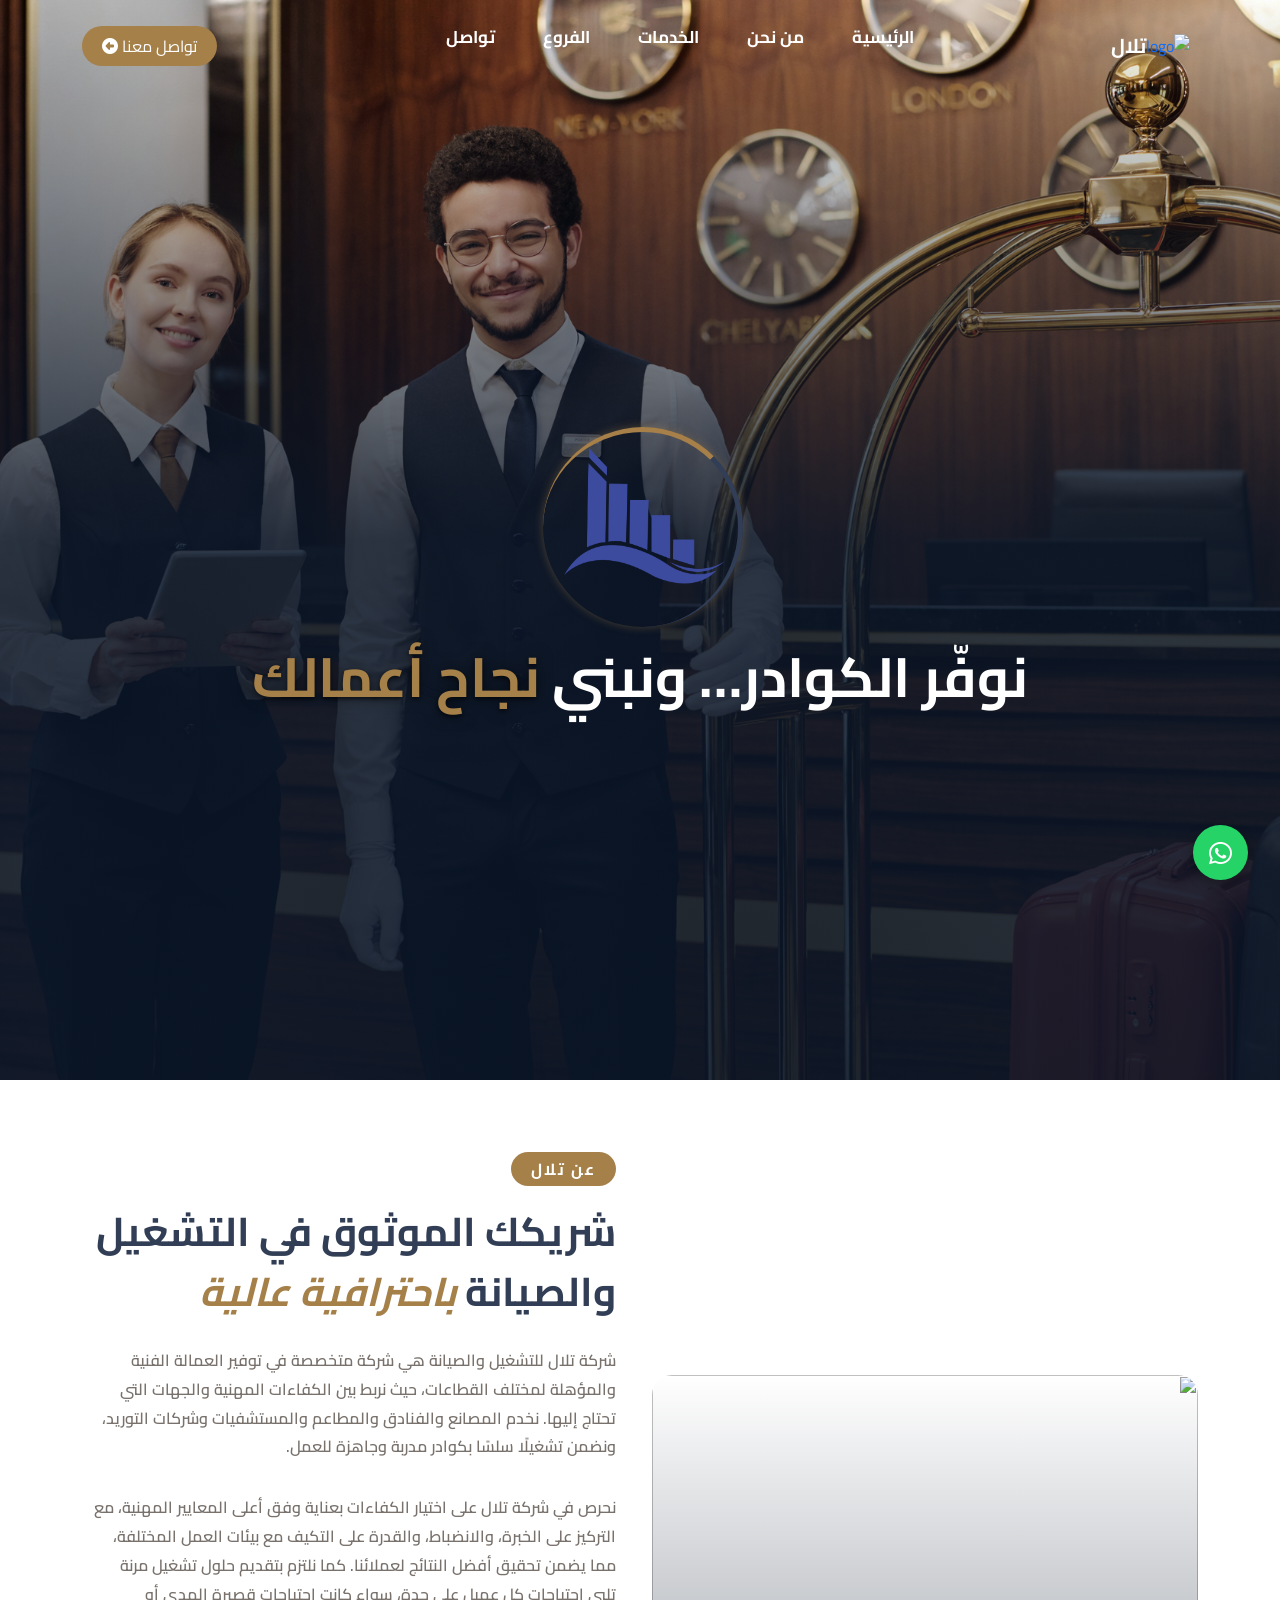
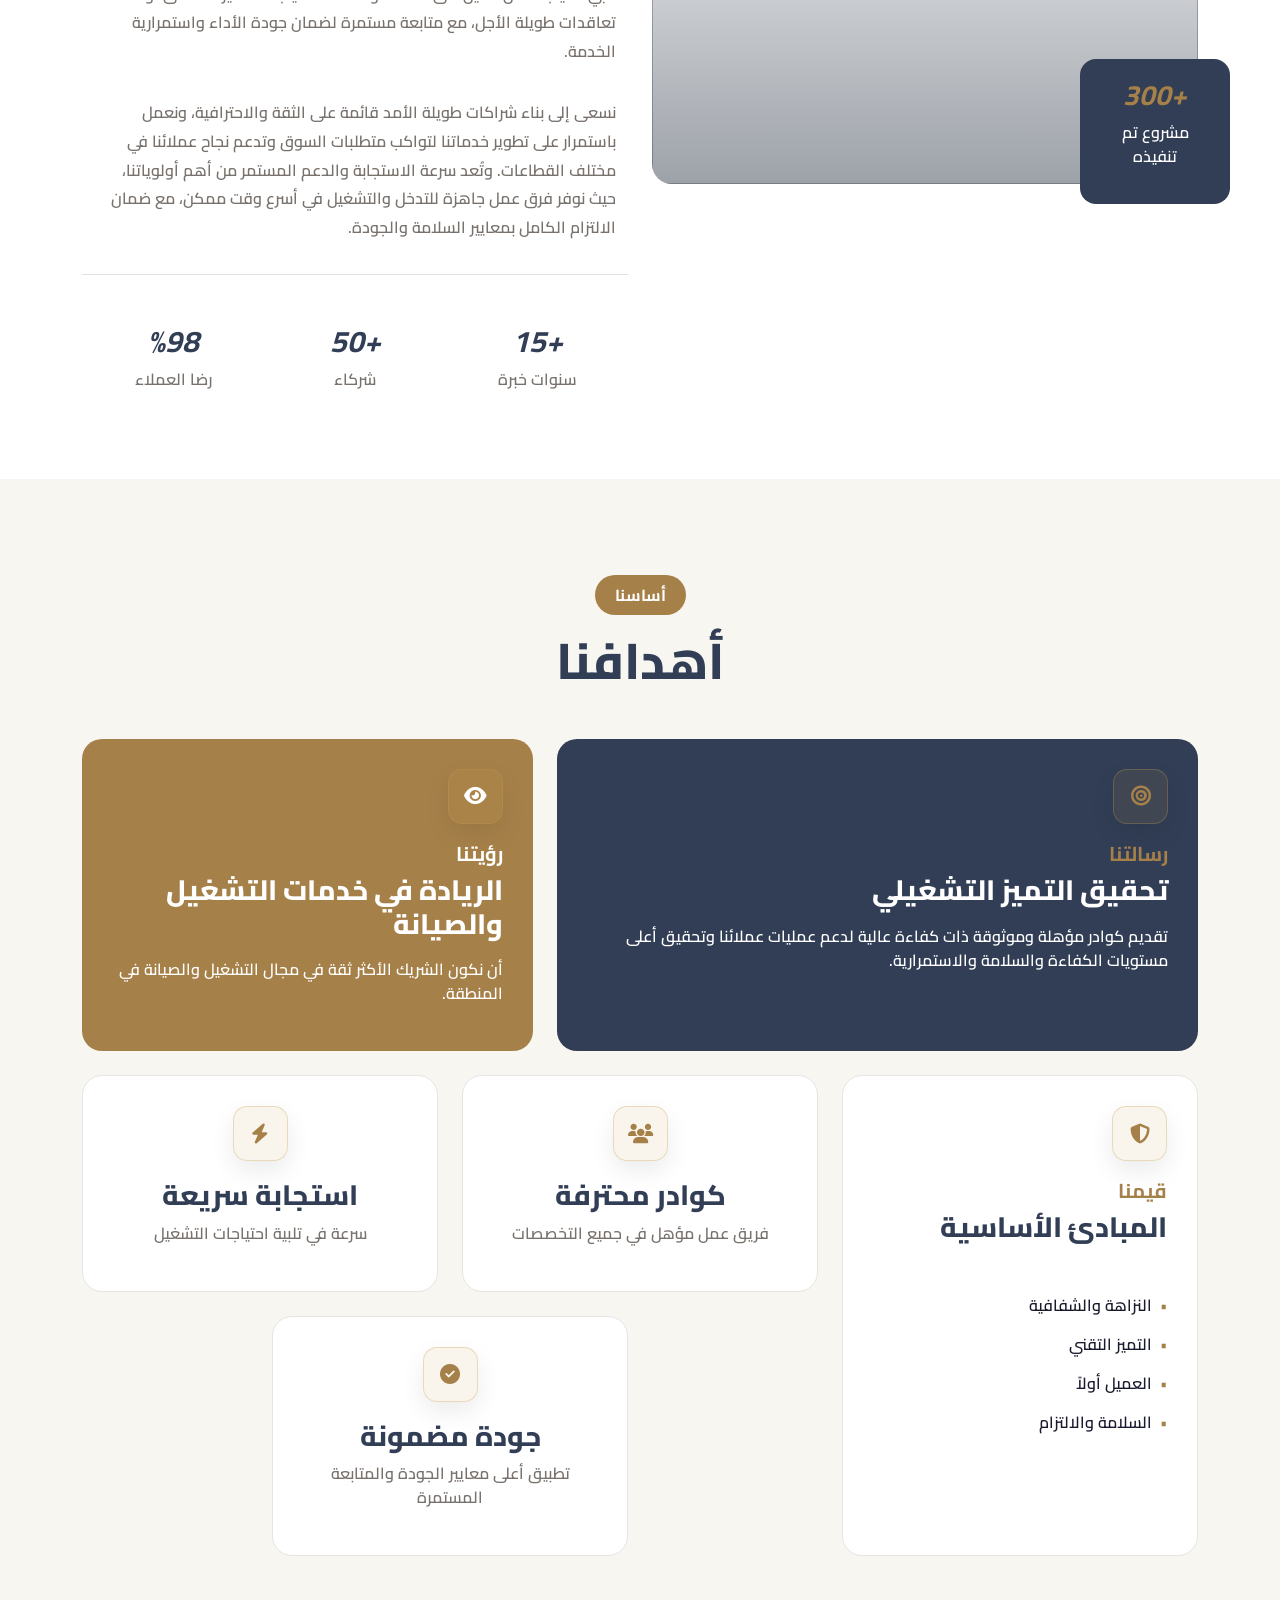
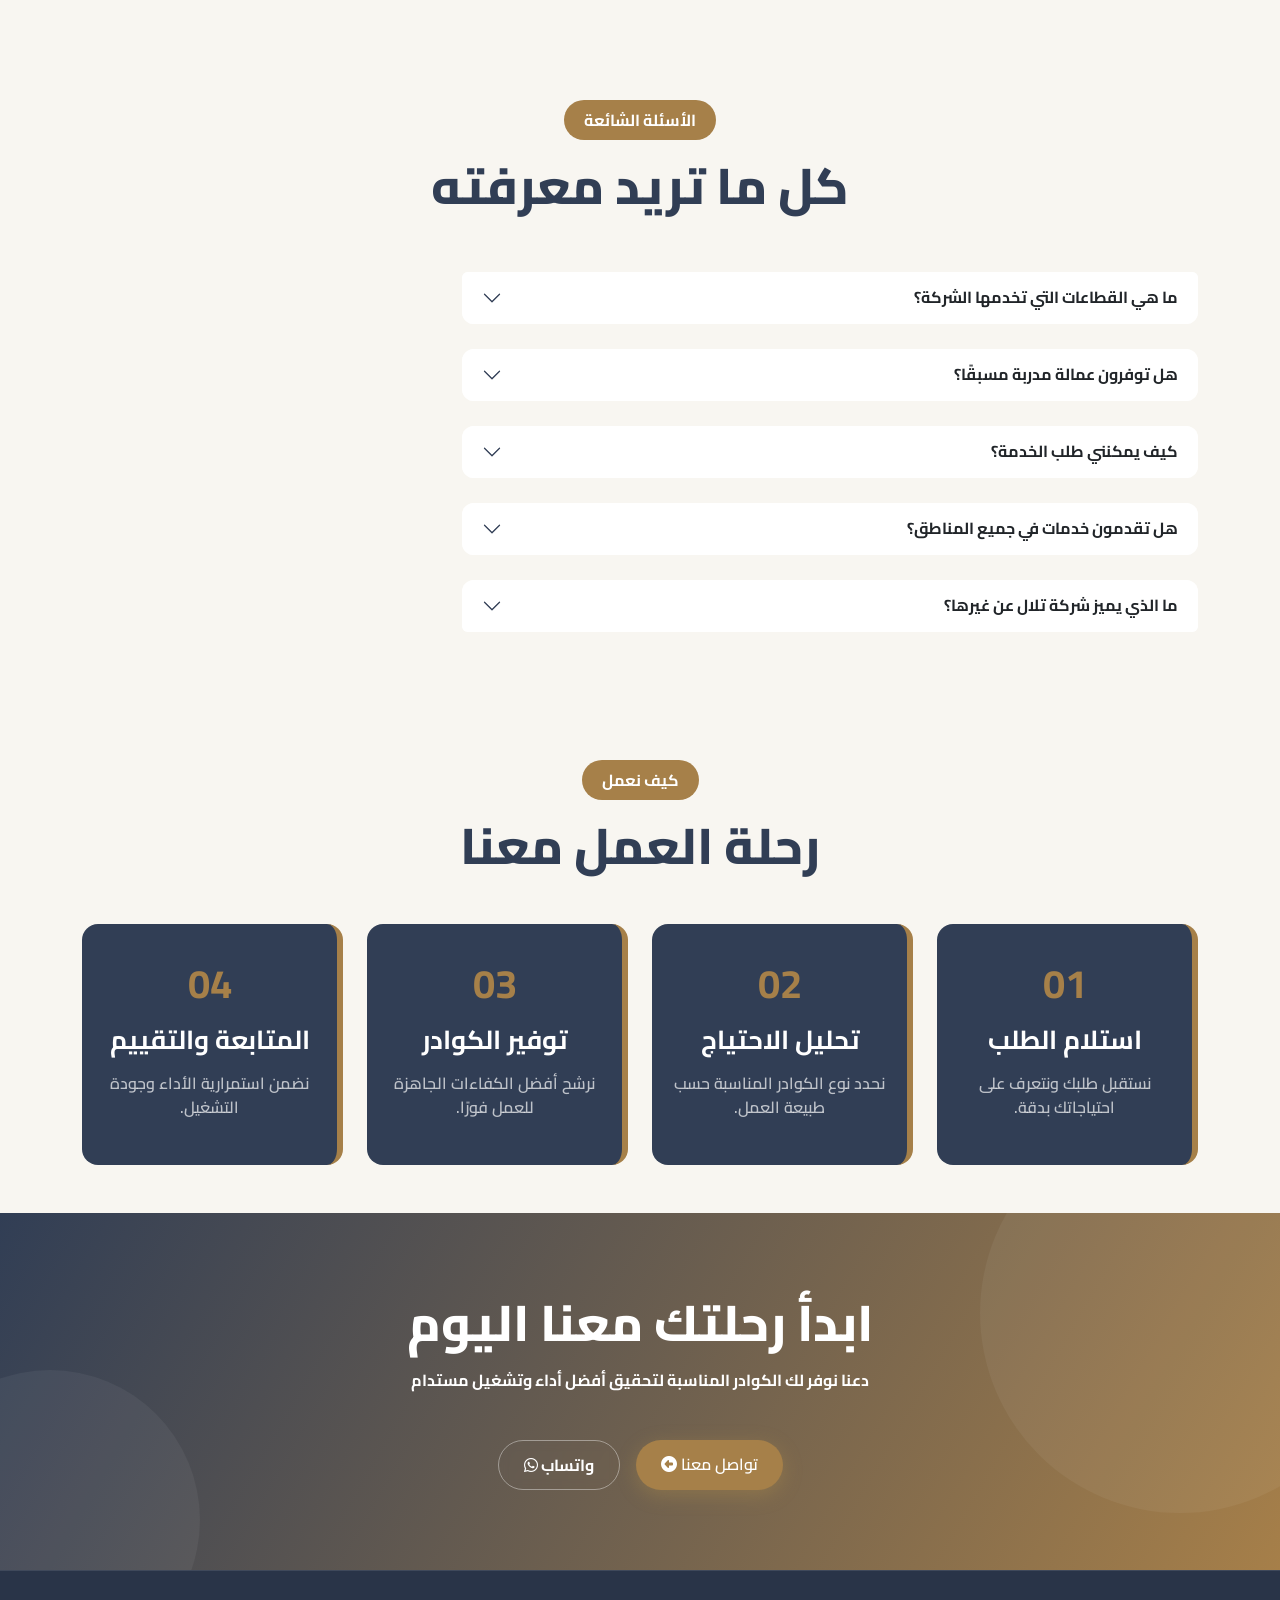
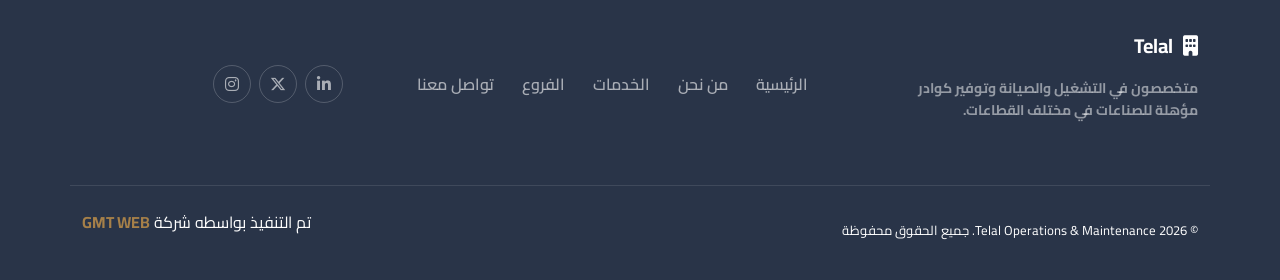
==== commit 8b8d6f42: "animation edit" ====
--- a/about-us.html
+++ b/about-us.html
@@ -183,7 +183,7 @@
     <section id="goals" class="goals py-5">
         <div class="container py-5">
 
-            <div class="text-center mb-5 header">
+            <div class="text-center mb-5 header" data-aos="zoom-in">
                 <p class="accent">أساسنا</p>
                 <h2 class="title">
                     أهدافنا
@@ -193,7 +193,7 @@
             <div class="row g-4">
 
                 <div class="col-lg-7 ">
-                    <div class="card-custom bg-primary-custom h-100" data-aos="fade-left">
+                    <div class="card-custom bg-primary-custom h-100" data-aos="zoom-in">
                         <div class="icon-box icon-primary">
                             <i class="fas fa-bullseye"></i>
                         </div>
@@ -207,7 +207,7 @@
                     </div>
                 </div>
                 <div class="col-lg-5 ">
-                    <div class="card-custom bg-accent-custom h-100" data-aos="fade-right">
+                    <div class="card-custom bg-accent-custom h-100" data-aos="zoom-in">
                         <div class="icon-box icon-accent">
                             <i class="fas fa-eye text-white"></i>
                         </div>
@@ -221,7 +221,7 @@
                 </div>
 
                 <div class="col-lg-4 ">
-                    <div class="card-custom bg-surface h-100" data-aos="fade-left">
+                    <div class="card-custom bg-surface h-100" data-aos="zoom-in">
                         <div class="icon-box icon-light">
                             <i class="fas fa-shield-alt"></i>
                         </div>
@@ -239,7 +239,7 @@
 
                 <div class="col-lg-8 ">
                     <div class="h-100">
-                        <div class="row g-4 justify-content-center text-center" data-aos="fade-right">
+                        <div class="row g-4 justify-content-center text-center" data-aos="zoom-in">
 
                             <div class="col-md-6 ">
                                 <div class="card-custom bg-surface">
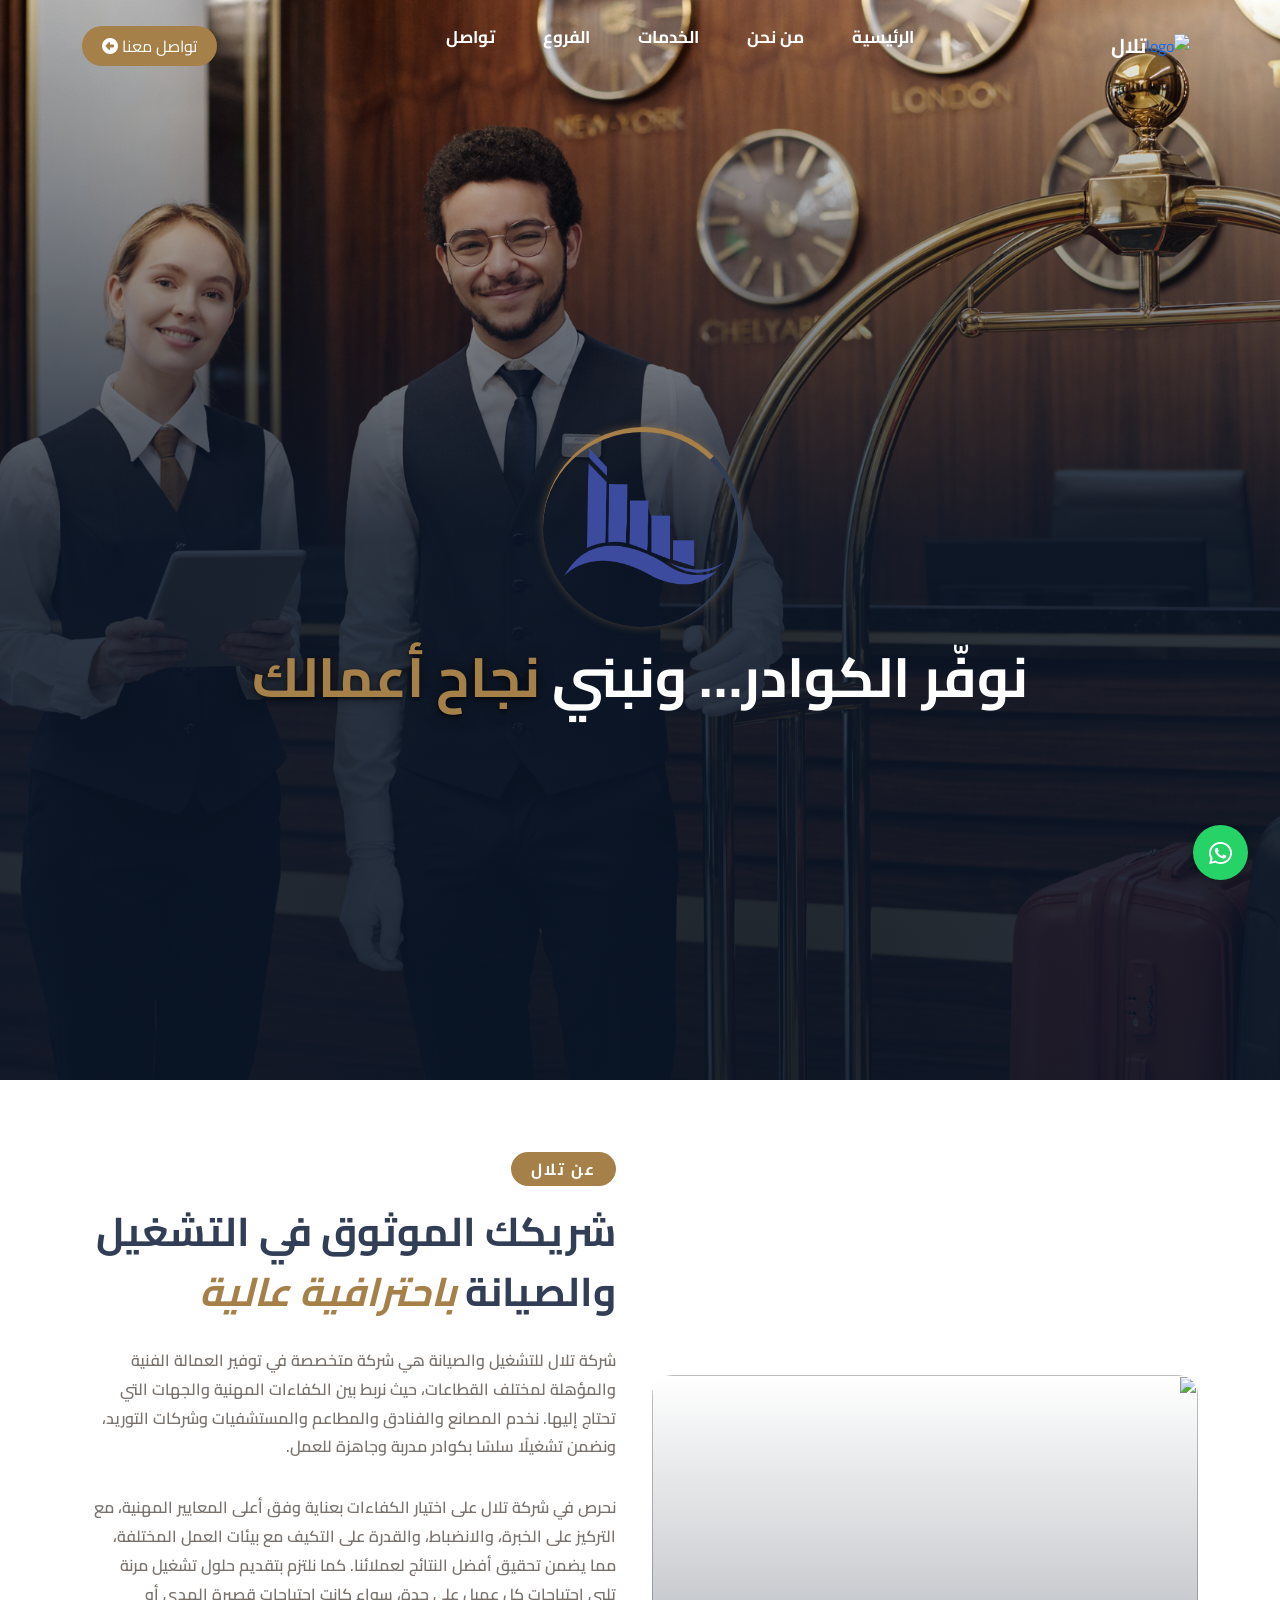
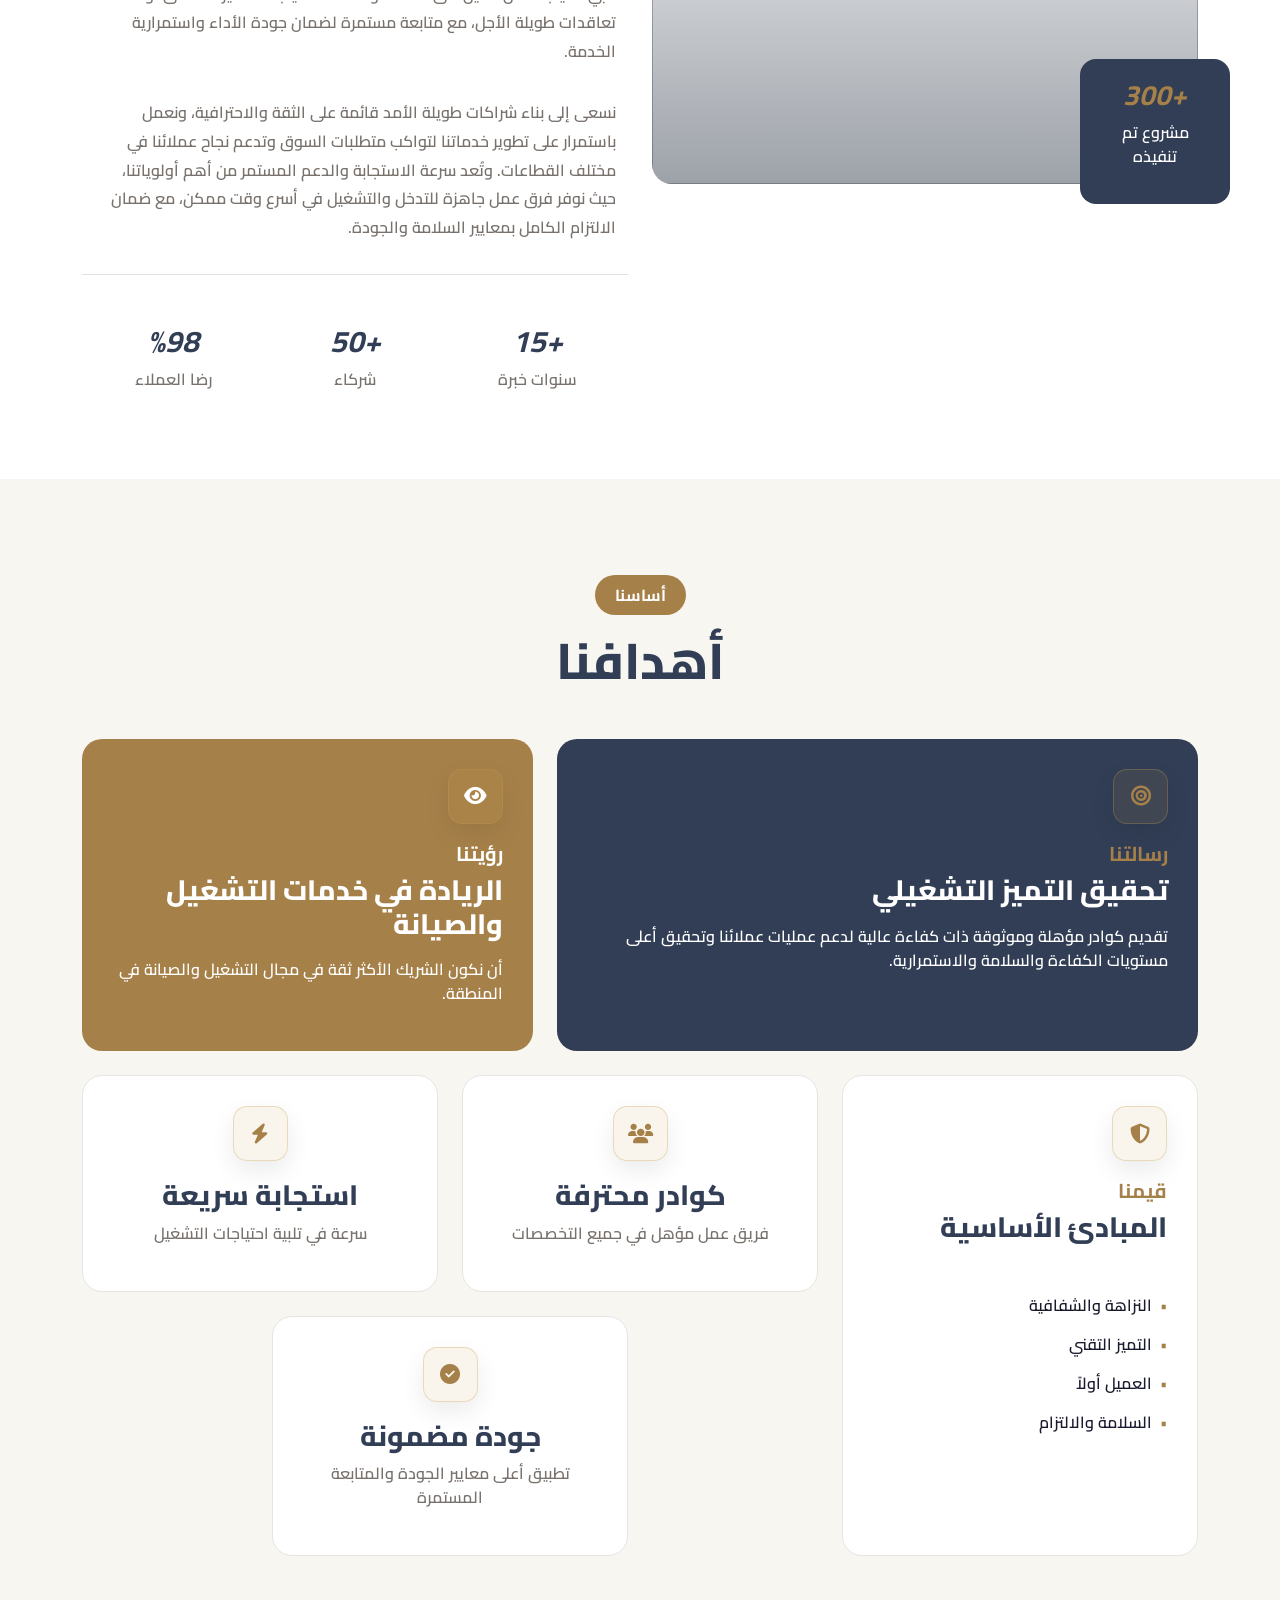
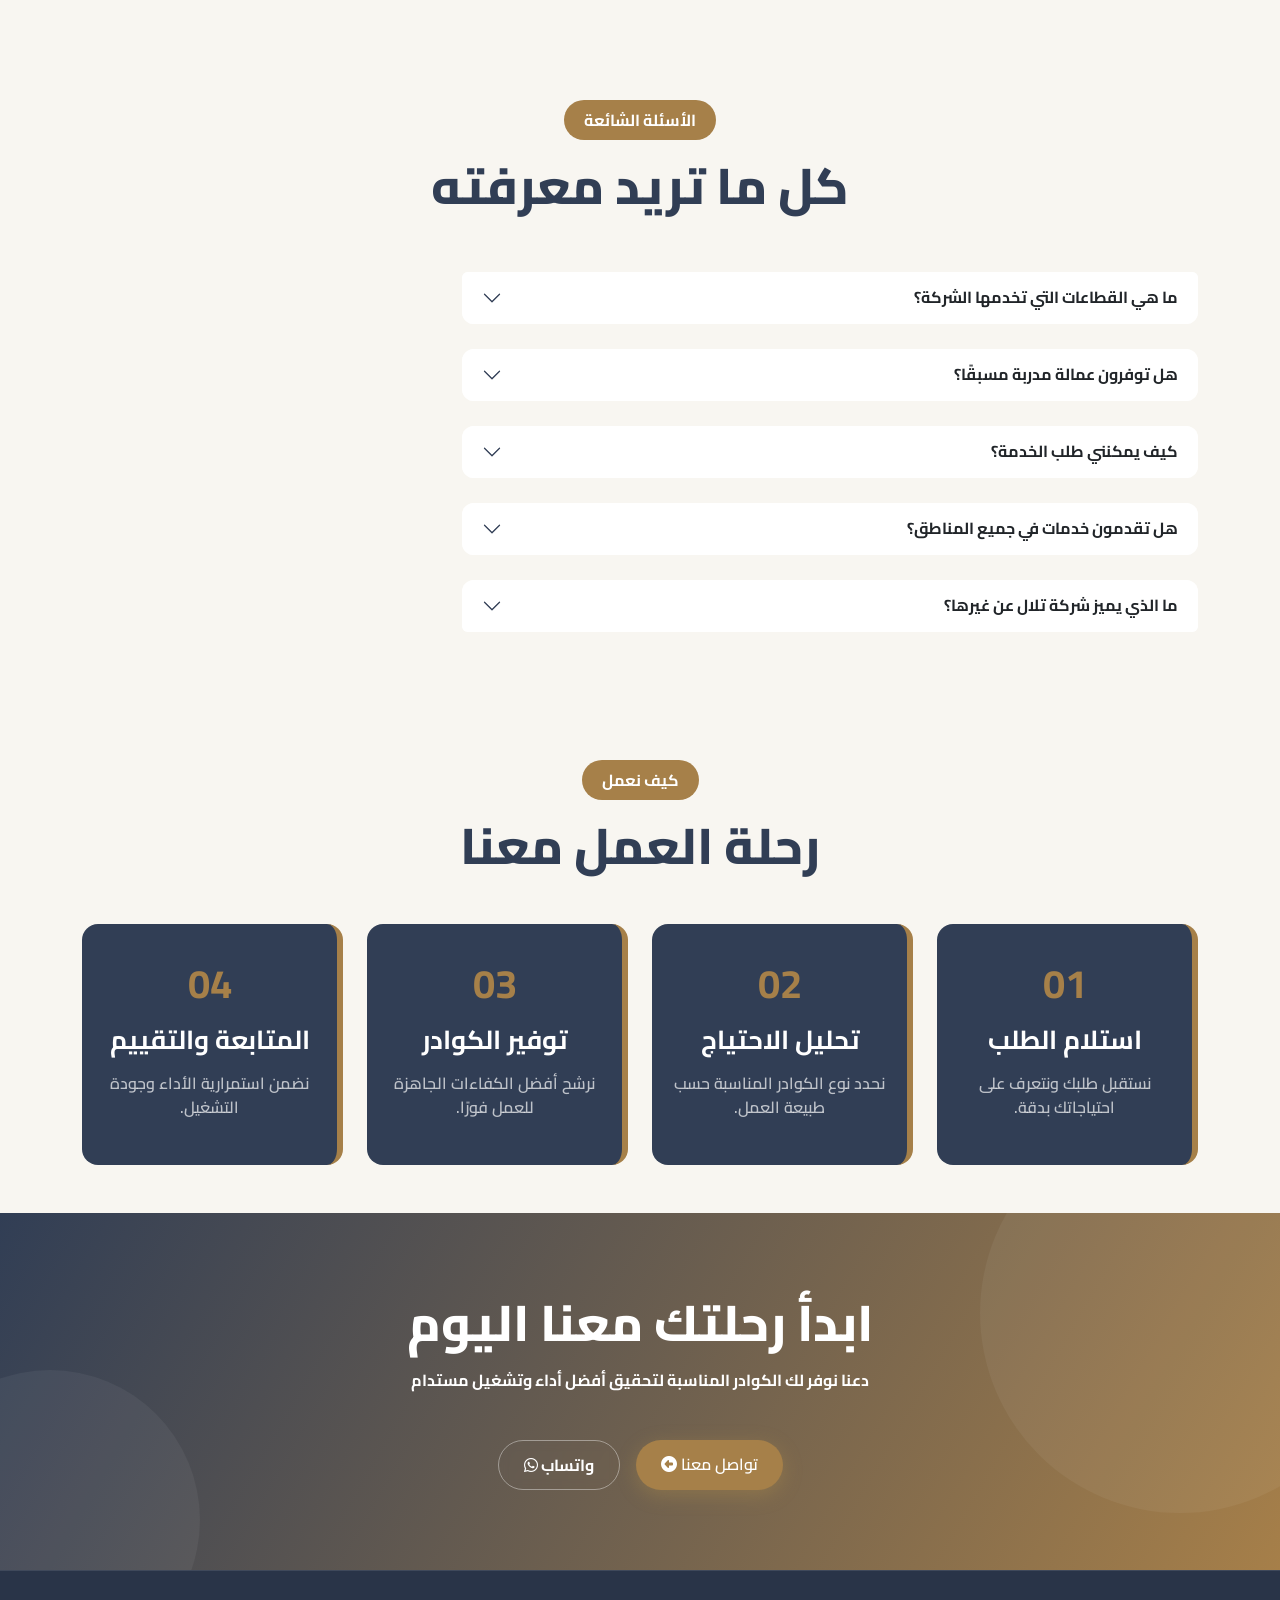
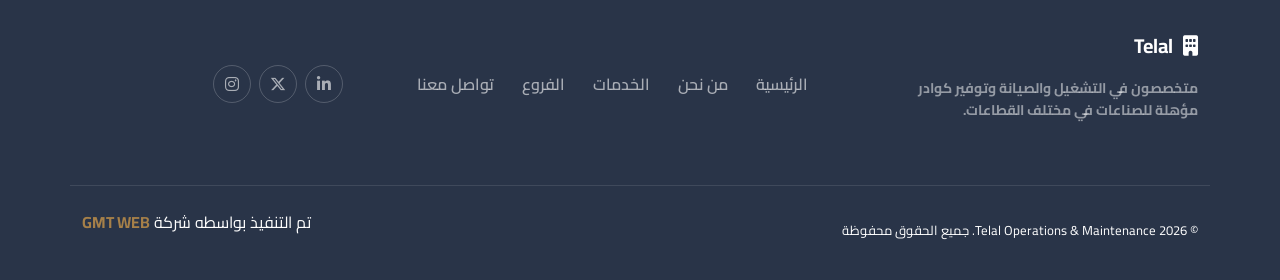
==== commit f4d48eb6: "animation edit" ====
--- a/about-us.html
+++ b/about-us.html
@@ -183,7 +183,7 @@
     <section id="goals" class="goals py-5">
         <div class="container py-5">
 
-            <div class="text-center mb-5 header" data-aos="zoom-in">
+            <div class="text-center mb-5 header" data-aos="fade-up">
                 <p class="accent">أساسنا</p>
                 <h2 class="title">
                     أهدافنا
@@ -193,7 +193,7 @@
             <div class="row g-4">
 
                 <div class="col-lg-7 ">
-                    <div class="card-custom bg-primary-custom h-100" data-aos="zoom-in">
+                    <div class="card-custom bg-primary-custom h-100" data-aos="fade-up">
                         <div class="icon-box icon-primary">
                             <i class="fas fa-bullseye"></i>
                         </div>
@@ -207,7 +207,7 @@
                     </div>
                 </div>
                 <div class="col-lg-5 ">
-                    <div class="card-custom bg-accent-custom h-100" data-aos="zoom-in">
+                    <div class="card-custom bg-accent-custom h-100" data-aos="fade-up">
                         <div class="icon-box icon-accent">
                             <i class="fas fa-eye text-white"></i>
                         </div>
@@ -239,7 +239,7 @@
 
                 <div class="col-lg-8 ">
                     <div class="h-100">
-                        <div class="row g-4 justify-content-center text-center" data-aos="zoom-in">
+                        <div class="row g-4 justify-content-center text-center" data-aos="fade-up">
 
                             <div class="col-md-6 ">
                                 <div class="card-custom bg-surface">
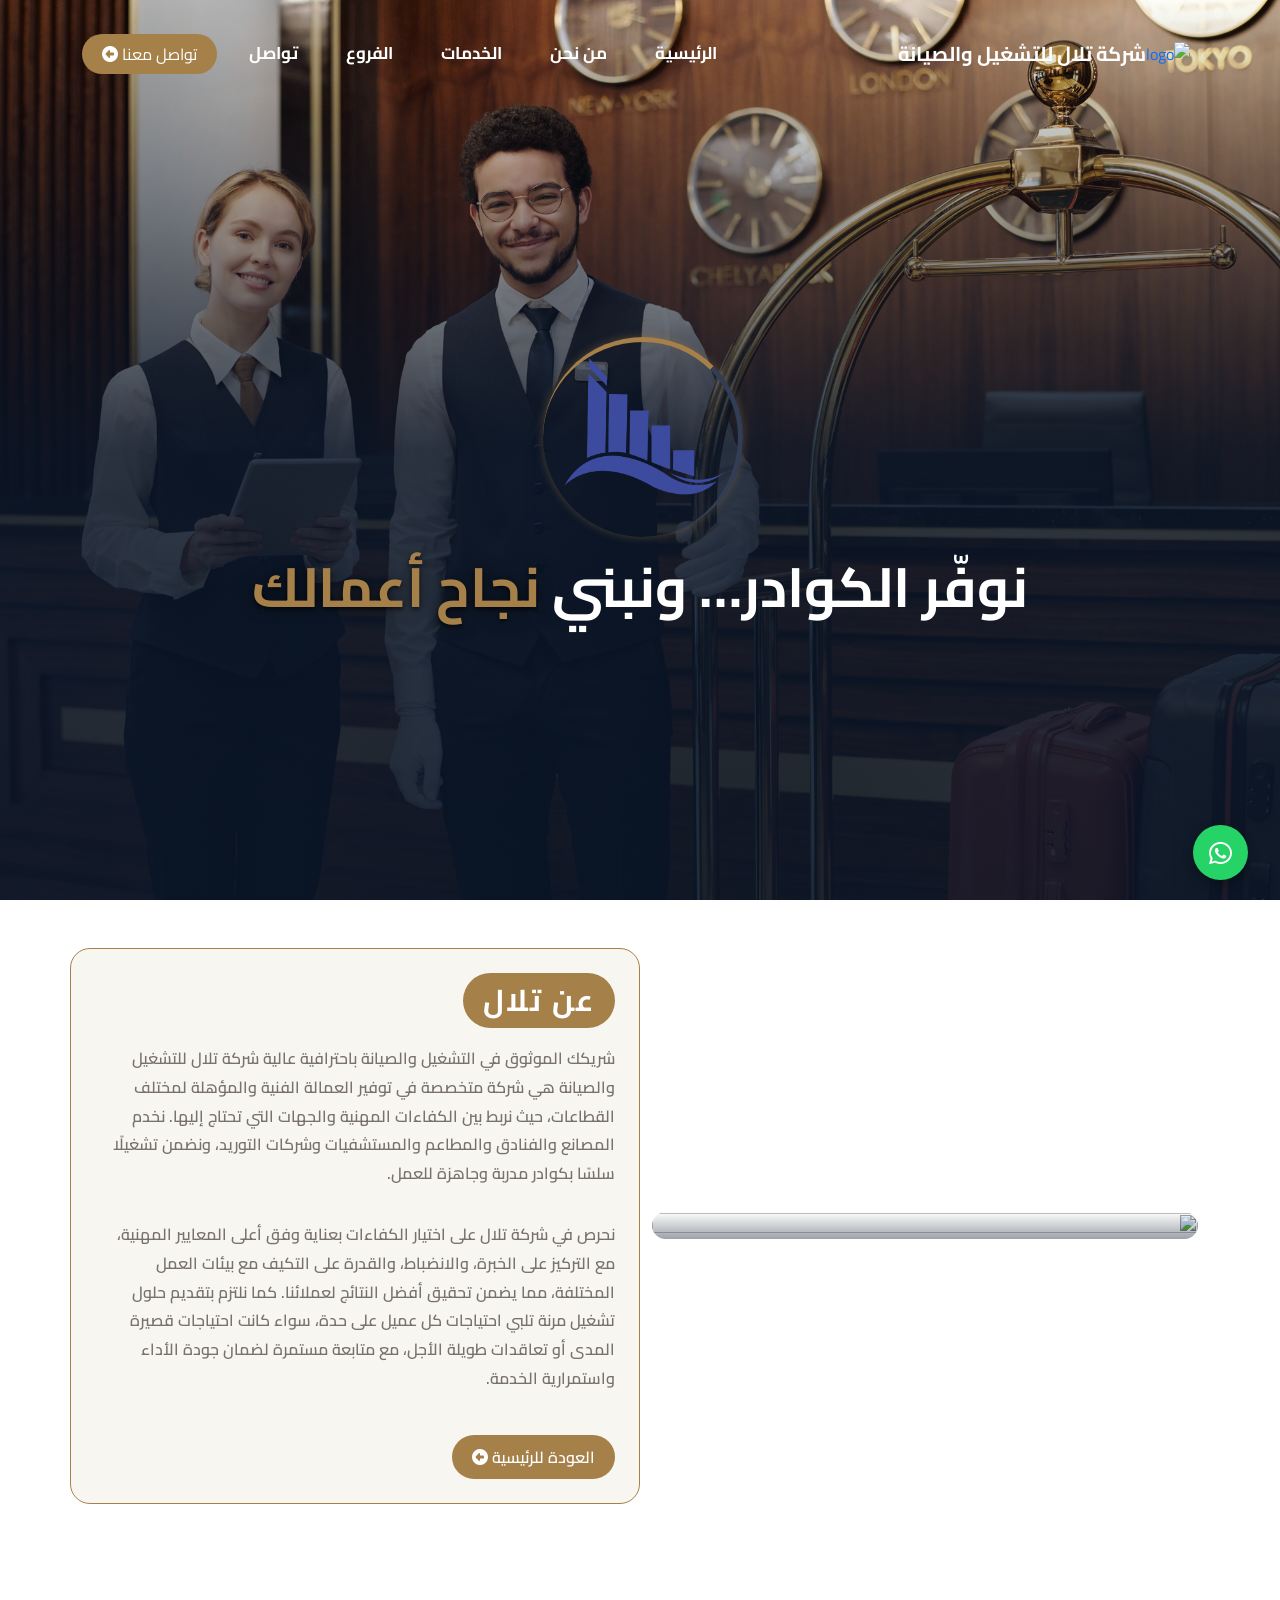
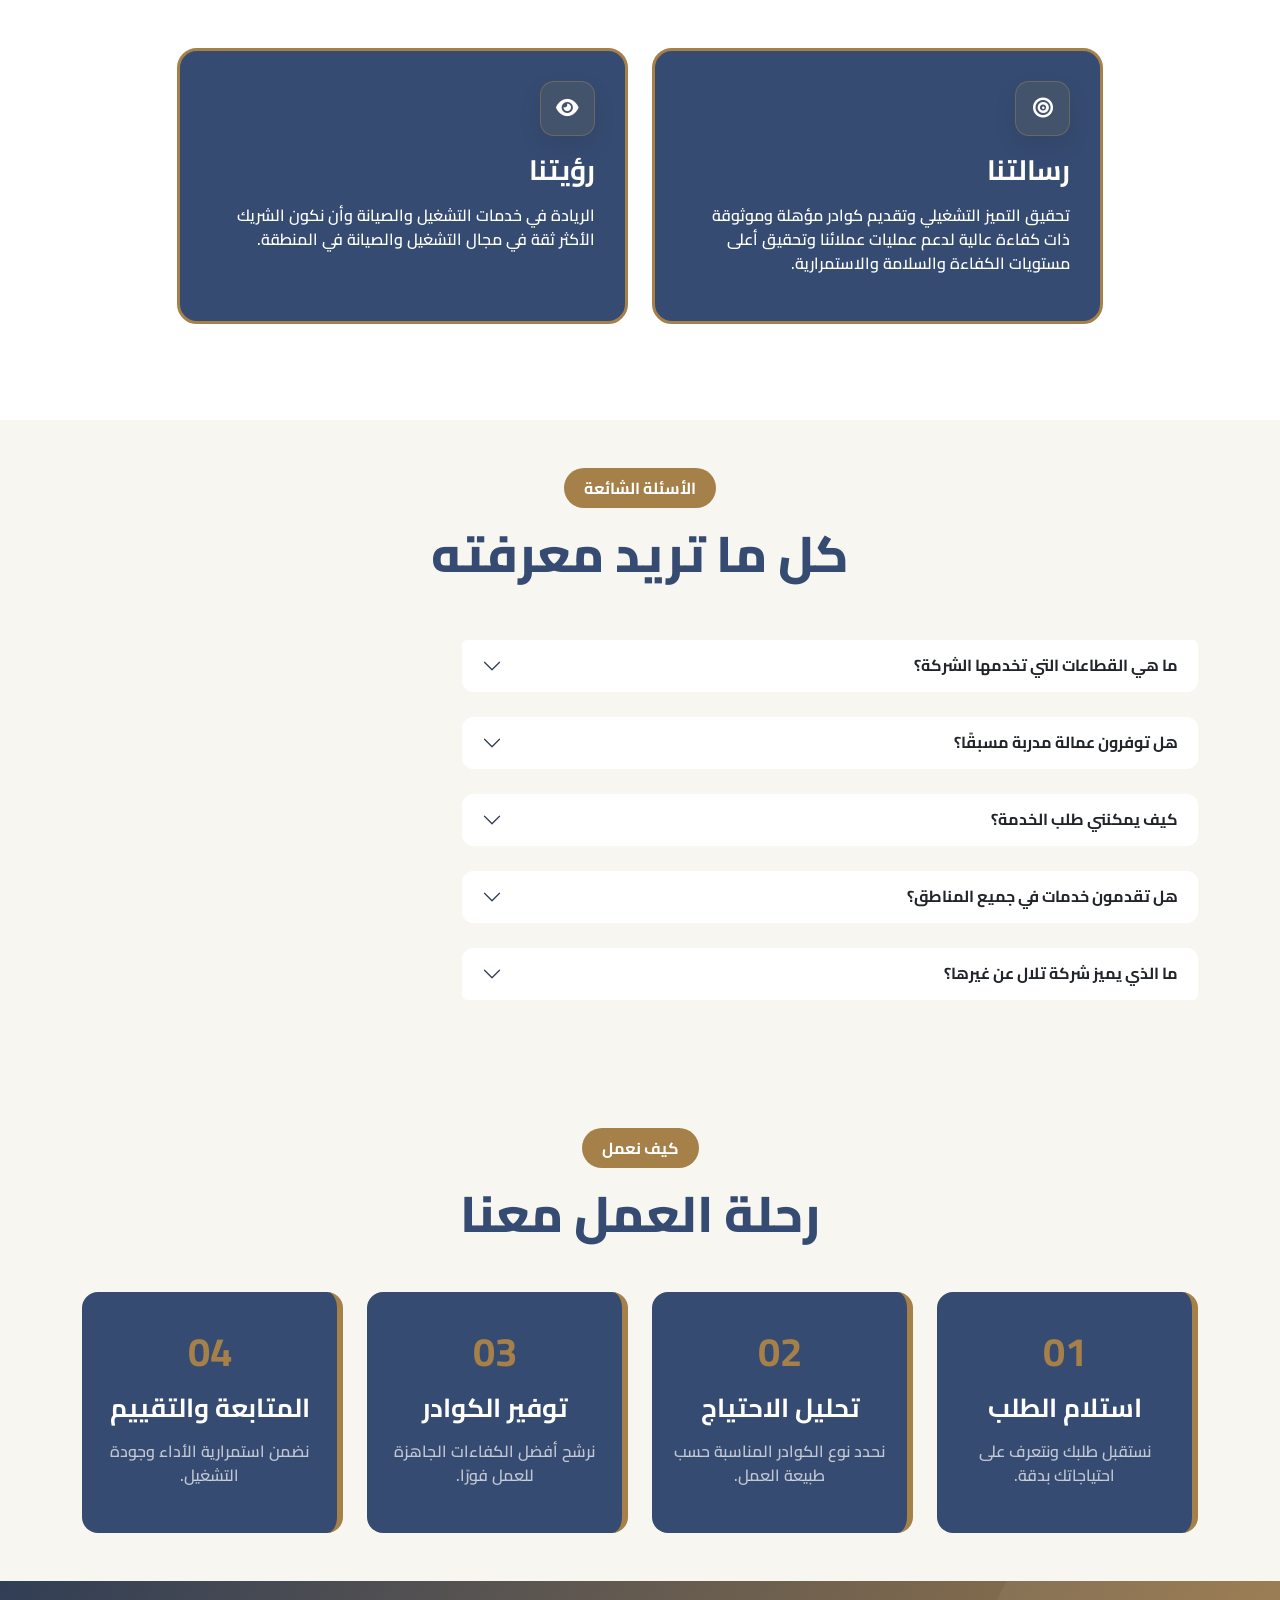
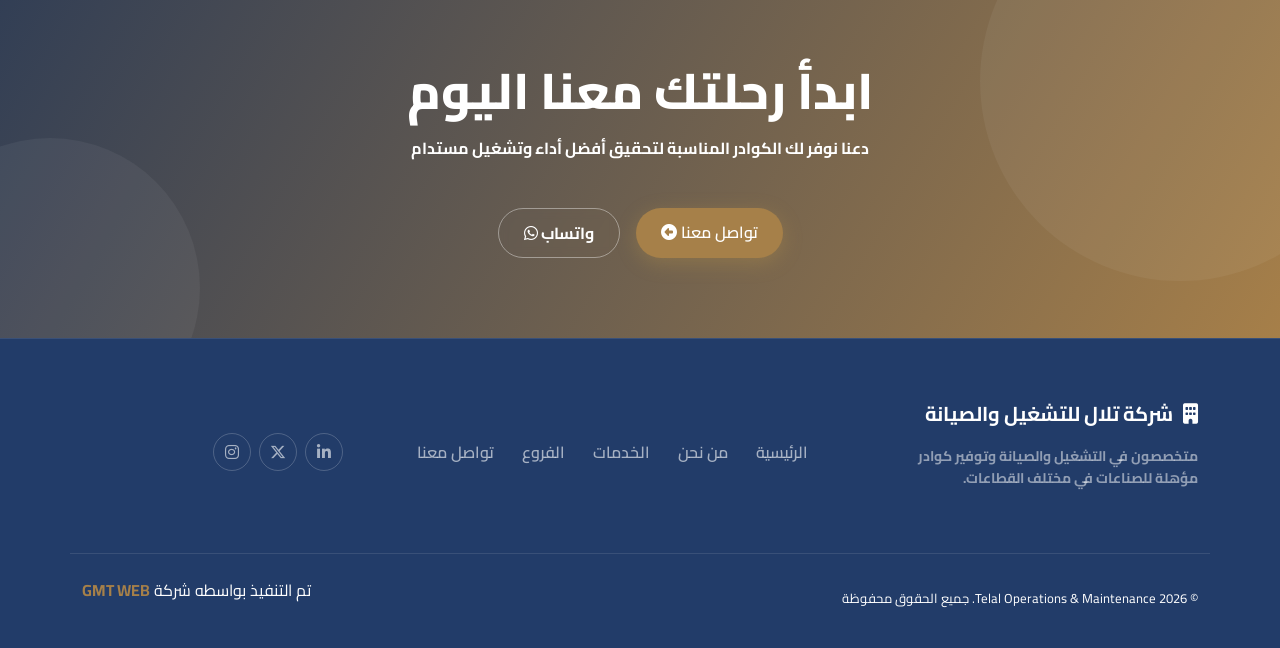
==== commit 69a3eb28: "project edit" ====
--- a/about-us.html
+++ b/about-us.html
@@ -25,20 +25,22 @@
 
             <a href="index.html" class="d-flex align-items-center text-decoration-none">
                 <img src="https://via.placeholder.com/40" alt="logo" class="me-2">
-                <span class="logo-text">تلال</span>
+                <span class="logo-text">شركة تلال للتشغيل والصيانة</span>
             </a>
 
-            <ul class="nav-links d-none d-lg-flex gap-5">
-                <li><a href="index.html">الرئيسية</a></li>
-                <li><a href="#about">من نحن</a></li>
-                <li><a href="index.html#services">الخدمات</a></li>
-                <li><a href="index.html#branches">الفروع</a></li>
-                <li><a href="index.html#contact">تواصل</a></li>
-            </ul>
-            <a href="index.html#contact" class="btn-contact d-none d-lg-inline-block">
-                تواصل معنا
-                <i class="fas fa-arrow-alt-circle-left"></i>
-            </a>
+            <div class="d-flex align-items-center justify-content-center">
+                <ul class="nav-links d-none d-lg-flex gap-5 mt-3">
+                    <li><a href="index.html">الرئيسية</a></li>
+                    <li><a href="#about">من نحن</a></li>
+                    <li><a href="index.html#services">الخدمات</a></li>
+                    <li><a href="index.html#branches">الفروع</a></li>
+                    <li><a href="index.html#contact">تواصل</a></li>
+                </ul>
+                <a href="index.html#contact" class="btn-contact d-none d-lg-inline-block">
+                    تواصل معنا
+                    <i class="fas fa-arrow-alt-circle-left"></i>
+                </a>
+            </div>
 
             <button id="menuBtn" class="menu-btn d-lg-none">
                 <span></span>
@@ -101,6 +103,18 @@
                     <h1 class="hero-title mt-5">كوادر مؤهلة… <span>نتائج مضمونة</span></h1>
                 </div>
             </div>
+            <div class="swiper-slide">
+                <div class="hero-bg">
+                    <img src="imgs/header-3.jpg">
+                    <div class="overlay"></div>
+                </div>
+                <div class="container hero-content" data-aos="fade-up">
+                    <div class="logo-img">
+                        <img src="imgs/logo1.png" class="img-fluid" width="170" alt="">
+                    </div>
+                    <h1 class="hero-title mt-5">خبرات موثوقة… <span>أداء يفوق التوقعات</span></h1>
+                </div>
+            </div>
 
         </div>
     </section>
@@ -116,27 +130,16 @@
                             alt="">
                         <div class="image-overlay"></div>
                     </div>
-
-                    <div class="floating-card">
-                        <h3>+300</h3>
-                        <p>مشروع تم تنفيذه</p>
-                    </div>
-
-
-                </div>
-
-                <div class="col-lg-6 reveal-right d-flex flex-column gap-3 p-4">
+                </div>
+
+                <div class="col-lg-6 reveal-right d-flex flex-column gap-3 p-4 about-content">
 
                     <div class="d-flex align-items-center gap-2">
                         <span class="section-tag">عن تلال</span>
                     </div>
-
-                    <h2 class="about-title">
+                    <p class="about-text">
                         شريكك الموثوق في التشغيل والصيانة
-                        <span>باحترافية عالية</span>
-                    </h2>
-
-                    <p class="about-text">
+                        باحترافية عالية
                         شركة تلال للتشغيل والصيانة هي شركة متخصصة في توفير العمالة الفنية
                         والمؤهلة لمختلف القطاعات، حيث نربط بين الكفاءات المهنية
                         والجهات التي تحتاج إليها.
@@ -151,135 +154,54 @@
                         كما نلتزم بتقديم حلول تشغيل مرنة تلبي احتياجات كل عميل على حدة، سواء كانت احتياجات قصيرة المدى
                         أو تعاقدات طويلة الأجل، مع متابعة مستمرة لضمان جودة الأداء واستمرارية الخدمة.
                     </p>
-                    <p class="about-text">
-                        نسعى إلى بناء شراكات طويلة الأمد قائمة على الثقة والاحترافية، ونعمل باستمرار على تطوير خدماتنا
-                        لتواكب متطلبات السوق وتدعم نجاح عملائنا في مختلف القطاعات.
-
-                        وتُعد سرعة الاستجابة والدعم المستمر من أهم أولوياتنا، حيث نوفر فرق عمل جاهزة للتدخل والتشغيل في
-                        أسرع وقت ممكن، مع ضمان الالتزام الكامل بمعايير السلامة والجودة. </p>
-
-                    <div class="row text-center pt-5 border-top">
-                        <div class="col-4">
-                            <h4>+15</h4>
-                            <p>سنوات خبرة</p>
-                        </div>
-                        <div class="col-4">
-                            <h4>+50</h4>
-                            <p>شركاء</p>
-                        </div>
-                        <div class="col-4">
-                            <h4>%98</h4>
-                            <p>رضا العملاء</p>
-                        </div>
-                    </div>
-
-
-
-                </div>
-
-            </div>
-        </div>
-    </section>
-    <section id="goals" class="goals py-5">
+
+
+
+                    <div>
+                        <a href="index.html" class="learn-more">
+                            العودة للرئيسية
+                            <i class="fas fa-arrow-alt-circle-left"></i>
+                        </a>
+                    </div>
+
+                </div>
+
+            </div>
+        </div>
+    </section>
+    <section id="goals" class="goals py-5 bg-white">
         <div class="container py-5">
 
-            <div class="text-center mb-5 header" data-aos="fade-up">
-                <p class="accent">أساسنا</p>
-                <h2 class="title">
-                    أهدافنا
-                </h2>
-            </div>
-
-            <div class="row g-4">
-
-                <div class="col-lg-7 ">
-                    <div class="card-custom bg-primary-custom h-100" data-aos="fade-up">
-                        <div class="icon-box icon-primary">
-                            <i class="fas fa-bullseye"></i>
-                        </div>
-
-                        <h5 class="accent">رسالتنا</h5>
-                        <h3 class="mb-3">تحقيق التميز التشغيلي</h3>
+            <div class="row g-4 justify-content-center">
+
+                <div class="col-lg-5">
+                    <div class="card-custom bg-primary-custom h-100" data-aos="zoom-in">
+                        <div class="icon-box icon-accent">
+                            <i class="fas fa-bullseye text-white"></i>
+                        </div>
+
+                        <h5 class="mb-3">رسالتنا</h5>
                         <p class="text-white">
-                            تقديم كوادر مؤهلة وموثوقة ذات كفاءة عالية لدعم عمليات عملائنا
+                            تحقيق التميز التشغيلي
+                            وتقديم كوادر مؤهلة وموثوقة ذات كفاءة عالية لدعم عمليات عملائنا
                             وتحقيق أعلى مستويات الكفاءة والسلامة والاستمرارية.
                         </p>
                     </div>
                 </div>
-                <div class="col-lg-5 ">
-                    <div class="card-custom bg-accent-custom h-100" data-aos="fade-up">
+                <div class="col-lg-5">
+                    <div class="card-custom bg-primary-custom h-100" data-aos="zoom-in">
                         <div class="icon-box icon-accent">
                             <i class="fas fa-eye text-white"></i>
                         </div>
-
-                        <h5>رؤيتنا</h5>
-                        <h3 class="mb-3">الريادة في خدمات التشغيل والصيانة</h3>
+                        <h5 class="mb-3">رؤيتنا</h5>
                         <p>
-                            أن نكون الشريك الأكثر ثقة في مجال التشغيل والصيانة في المنطقة.
+                            الريادة في خدمات التشغيل والصيانة
+                            وأن نكون الشريك الأكثر ثقة في مجال التشغيل والصيانة في المنطقة.
                         </p>
                     </div>
                 </div>
 
-                <div class="col-lg-4 ">
-                    <div class="card-custom bg-surface h-100" data-aos="zoom-in">
-                        <div class="icon-box icon-light">
-                            <i class="fas fa-shield-alt"></i>
-                        </div>
-
-                        <h5 class="accent">قيمنا</h5>
-                        <h3 class="title mb-5">المبادئ الأساسية</h3>
-                        <ul>
-                            <li>النزاهة والشفافية</li>
-                            <li>التميز التقني</li>
-                            <li>العميل أولاً</li>
-                            <li>السلامة والالتزام</li>
-                        </ul>
-                    </div>
-                </div>
-
-                <div class="col-lg-8 ">
-                    <div class="h-100">
-                        <div class="row g-4 justify-content-center text-center" data-aos="fade-up">
-
-                            <div class="col-md-6 ">
-                                <div class="card-custom bg-surface">
-                                    <div class="icon-box icon-light mx-auto">
-                                        <i class="fas fa-users"></i>
-                                    </div>
-                                    <h3 class="title">كوادر محترفة</h3>
-                                    <p class="text-muted-custom">
-                                        فريق عمل مؤهل في جميع التخصصات
-                                    </p>
-                                </div>
-                            </div>
-
-                            <div class="col-md-6">
-                                <div class="card-custom bg-surface">
-                                    <div class="icon-box icon-light mx-auto">
-                                        <i class="fas fa-bolt"></i>
-                                    </div>
-                                    <h3 class="title">استجابة سريعة</h3>
-                                    <p class="text-muted-custom">
-                                        سرعة في تلبية احتياجات التشغيل
-                                    </p>
-                                </div>
-                            </div>
-
-                            <div class="col-md-6">
-                                <div class="card-custom bg-surface">
-                                    <div class="icon-box icon-light mx-auto">
-                                        <i class="fas fa-check-circle"></i>
-                                    </div>
-                                    <h3 class="title">جودة مضمونة</h3>
-                                    <p class="text-muted-custom">
-                                        تطبيق أعلى معايير الجودة والمتابعة المستمرة
-                                    </p>
-                                </div>
-                            </div>
-
-                        </div>
-                    </div>
-                </div>
+
 
             </div>
 
@@ -461,7 +383,7 @@
                 <div class="col-md-6 col-lg-4 mb-4">
                     <div class="footer-logo">
                         <i class="fa-solid fa-building"></i>
-                        <span>Telal</span>
+                         <span class="logo-text">شركة تلال للتشغيل والصيانة</span>
                     </div>
                     <p class="footer-text mt-3 fw-bold">
                         متخصصون في التشغيل والصيانة وتوفير كوادر مؤهلة للصناعات في مختلف القطاعات.
@@ -492,7 +414,8 @@
 
                 <div class="d-flex gap-3">
                     <p>تم التنفيذ بواسطه شركة
-                        <a href="https://www.facebook.com/people/GMTWeb/100090592885243/?mibextid=ZbWKwL" target="_blank" class="text-warning fw-bold text-decoration-none d-inline-block">GMT WEB</a>
+                        <a href="https://www.facebook.com/people/GMTWeb/100090592885243/?mibextid=ZbWKwL"
+                            target="_blank" class="text-warning fw-bold text-decoration-none d-inline-block">GMT WEB</a>
                     </p>
                 </div>
 
--- a/css/index.css
+++ b/css/index.css
@@ -1,6 +1,6 @@
 :root {
-    --color-primary: #313e55;
-    --color-primary-dark: #293448;
+    --color-primary: #364b71;
+    --color-primary-dark: #223c69;
     --color-primary-light: #0D1F3C;
     --color-accent: #a68049;
     --color-accent-light: #E8C06A;
@@ -495,7 +495,7 @@
 
 .hero-section {
     position: relative;
-    min-height: 120vh;
+    min-height: 100vh;
     display: flex;
     align-items: center;
     overflow: hidden;
@@ -725,7 +725,7 @@
     position: relative;
     border-radius: 20px;
     overflow: hidden;
-    aspect-ratio: 4/3;
+max-height: 500px;
 }
 
 .image-box img {
@@ -816,7 +816,7 @@
 
 
 .section-tag {
-    font-size: 16px;
+    font-size: 30px;
     letter-spacing: 2px;
     background-color: var(--color-accent);
     color: var(--color-surface);
@@ -867,6 +867,7 @@
     transition: 0.4s;
     position: relative;
     overflow: hidden;
+    border: 3px solid var(--color-accent);
 }
 
 .card-custom p {
@@ -954,6 +955,7 @@
 .card-custom h5 {
     font-weight: 700 !important;
     display: inline-block;
+    font-size: 28px;
 }
 
 .card-custom .accent {
@@ -1001,7 +1003,7 @@
 .service-card .overlay {
     position: absolute;
     inset: 0;
-    background: rgba(10, 22, 40, 0.85);
+    background: rgba(10, 22, 40, 0.45);
     transition: 0.4s;
 }
 
@@ -1041,9 +1043,6 @@
     transform: scale(1.1);
 }
 
-.service-card:hover .overlay {
-    background: rgba(10, 22, 40, 0.6);
-}
 
 
 .bg-light-custom {
@@ -1797,4 +1796,18 @@
     opacity: 0.9;
     margin-top: 10px;
     color: var(--color-surface) !important;
+}
+
+.phone {
+    direction: ltr !important;
+    unicode-bidi: bidi-override;
+}
+
+
+
+.about-content{
+    background-color: var(--color-background);
+    border: 1px solid var(--color-accent);
+    padding: 20px;
+    border-radius: 20px;
 }
